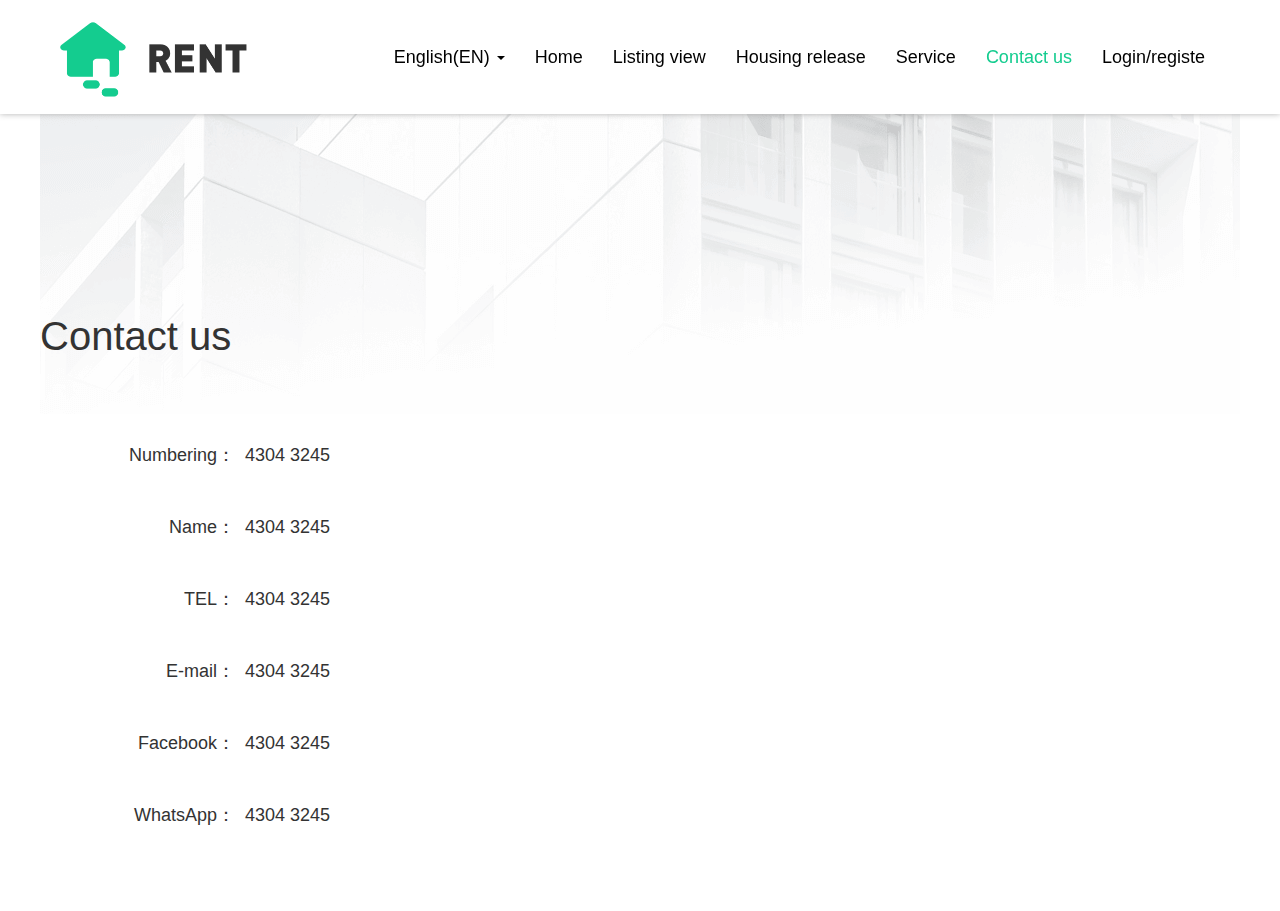
==== contactus.html @ c06f96b4 "add" ====
<!DOCTYPE html>
<html>
<head>
    <meta charset="utf-8">
    <meta http-equiv="X-UA-Compatible" content="IE=edge">
    <meta name="viewport" content="width=device-width, initial-scale=1">
    <link rel="stylesheet" href="js/layui/css/layui.css" >
    <link rel="stylesheet" href="css/swiper.min.css" >
    <link rel="stylesheet" href="css/common.css">
</head>
<body>
<div id="header" class="df ai-c just-c-bet shadow">
    <img src="img/common/head.png" class="icon" alt="">
    <ul class="nav-pills df ai-c fs_18">
        <li role="presentation" class="dropdown">
            <a href="javascript:;" class="dropdown-toggle">
                <span>English(EN)</span>
                <span class="caret"></span>
            </a>
            <ul class="change-lang dropdown-menu">
                <li><a class="item" data-id="en" href="javascript:;">English(EN)</a></li>
                <li><a class="item" data-id="cn" href="javascript:;">简体中文(CN)</a></li>
            </ul>
        </li>
        <li role="presentation"><a href="index.html">Home</a></li>
        <li role="presentation"><a href="list.html">Listing view</a></li>
        <li role="presentation"><a href="formpage.html">Housing release</a></li>
        <li role="presentation"><a href="service.html">Service</a></li>
        <li class="active" role="presentation"><a href="contactus.html">Contact us</a></li>
        <li role="presentation" class="showlogin"><a class="menu-login" href="javascript:;">Login/registe</a></li>
        <li role="presentation" class="userinfo"><a href="javascript:;"></a></li>
    </ul>
</div>
<div class="main">
    <div class="cont top-img-cont c_33">
        <img src="./img/common/top-bg.png" class="bg-img" alt="" />
        <div class="fs_40">Contact us</div>
        <div class="mt_60">
            <table class="contactus-table fs_18 c_33">
                <tr><td class="txt_r">Numbering：</td><td>4304 3245</td></tr>
                <tr><td class="txt_r">Name：</td><td>4304 3245</td></tr>
                <tr><td class="txt_r">TEL：</td><td>4304 3245</td></tr>
                <tr><td class="txt_r">E-mail：</td><td>4304 3245</td></tr>
                <tr><td class="txt_r">Facebook：</td><td>4304 3245</td></tr>
                <tr><td class="txt_r">WhatsApp：</td><td>4304 3245</td></tr>
            </table>
        </div>
    </div>
</div>

<script src="js/jquery.min.js"></script>
<script src="js/layui/layui.all.js"></script>
<script src="js/main.js"></script>
</body>
</html>
---- js/layui/css/layui.css ----
/** layui-v2.5.6 MIT License By https://www.layui.com */
 .layui-inline,img{display:inline-block;vertical-align:middle}h1,h2,h3,h4,h5,h6{font-weight:400}.layui-edge,.layui-header,.layui-inline,.layui-main{position:relative}.layui-body,.layui-edge,.layui-elip{overflow:hidden}.layui-btn,.layui-edge,.layui-inline,img{vertical-align:middle}.layui-btn,.layui-disabled,.layui-icon,.layui-unselect{-moz-user-select:none;-webkit-user-select:none;-ms-user-select:none}.layui-elip,.layui-form-checkbox span,.layui-form-pane .layui-form-label{text-overflow:ellipsis;white-space:nowrap}.layui-breadcrumb,.layui-tree-btnGroup{visibility:hidden}blockquote,body,button,dd,div,dl,dt,form,h1,h2,h3,h4,h5,h6,input,li,ol,p,pre,td,textarea,th,ul{margin:0;padding:0;-webkit-tap-highlight-color:rgba(0,0,0,0)}a:active,a:hover{outline:0}img{border:none}li{list-style:none}table{border-collapse:collapse;border-spacing:0}h4,h5,h6{font-size:100%}button,input,optgroup,option,select,textarea{font-family:inherit;font-size:inherit;font-style:inherit;font-weight:inherit;outline:0}pre{white-space:pre-wrap;white-space:-moz-pre-wrap;white-space:-pre-wrap;white-space:-o-pre-wrap;word-wrap:break-word}body{line-height:24px;font:14px Helvetica Neue,Helvetica,PingFang SC,Tahoma,Arial,sans-serif}hr{height:1px;margin:10px 0;border:0;clear:both}a{color:#333;text-decoration:none}a:hover{color:#777}a cite{font-style:normal;*cursor:pointer}.layui-border-box,.layui-border-box *{box-sizing:border-box}.layui-box,.layui-box *{box-sizing:content-box}.layui-clear{clear:both;*zoom:1}.layui-clear:after{content:'\20';clear:both;*zoom:1;display:block;height:0}.layui-inline{*display:inline;*zoom:1}.layui-edge{display:inline-block;width:0;height:0;border-width:6px;border-style:dashed;border-color:transparent}.layui-edge-top{top:-4px;border-bottom-color:#999;border-bottom-style:solid}.layui-edge-right{border-left-color:#999;border-left-style:solid}.layui-edge-bottom{top:2px;border-top-color:#999;border-top-style:solid}.layui-edge-left{border-right-color:#999;border-right-style:solid}.layui-disabled,.layui-disabled:hover{color:#d2d2d2!important;cursor:not-allowed!important}.layui-circle{border-radius:100%}.layui-show{display:block!important}.layui-hide{display:none!important}@font-face{font-family:layui-icon;src:url(../font/iconfont.eot?v=256);src:url(../font/iconfont.eot?v=256#iefix) format('embedded-opentype'),url(../font/iconfont.woff2?v=256) format('woff2'),url(../font/iconfont.woff?v=256) format('woff'),url(../font/iconfont.ttf?v=256) format('truetype'),url(../font/iconfont.svg?v=256#layui-icon) format('svg')}.layui-icon{font-family:layui-icon!important;font-size:16px;font-style:normal;-webkit-font-smoothing:antialiased;-moz-osx-font-smoothing:grayscale}.layui-icon-reply-fill:before{content:"\e611"}.layui-icon-set-fill:before{content:"\e614"}.layui-icon-menu-fill:before{content:"\e60f"}.layui-icon-search:before{content:"\e615"}.layui-icon-share:before{content:"\e641"}.layui-icon-set-sm:before{content:"\e620"}.layui-icon-engine:before{content:"\e628"}.layui-icon-close:before{content:"\1006"}.layui-icon-close-fill:before{content:"\1007"}.layui-icon-chart-screen:before{content:"\e629"}.layui-icon-star:before{content:"\e600"}.layui-icon-circle-dot:before{content:"\e617"}.layui-icon-chat:before{content:"\e606"}.layui-icon-release:before{content:"\e609"}.layui-icon-list:before{content:"\e60a"}.layui-icon-chart:before{content:"\e62c"}.layui-icon-ok-circle:before{content:"\1005"}.layui-icon-layim-theme:before{content:"\e61b"}.layui-icon-table:before{content:"\e62d"}.layui-icon-right:before{content:"\e602"}.layui-icon-left:before{content:"\e603"}.layui-icon-cart-simple:before{content:"\e698"}.layui-icon-face-cry:before{content:"\e69c"}.layui-icon-face-smile:before{content:"\e6af"}.layui-icon-survey:before{content:"\e6b2"}.layui-icon-tree:before{content:"\e62e"}.layui-icon-ie:before{content:"\e7bb"}.layui-icon-upload-circle:before{content:"\e62f"}.layui-icon-add-circle:before{content:"\e61f"}.layui-icon-download-circle:before{content:"\e601"}.layui-icon-templeate-1:before{content:"\e630"}.layui-icon-util:before{content:"\e631"}.layui-icon-face-surprised:before{content:"\e664"}.layui-icon-edit:before{content:"\e642"}.layui-icon-speaker:before{content:"\e645"}.layui-icon-down:before{content:"\e61a"}.layui-icon-file:before{content:"\e621"}.layui-icon-layouts:before{content:"\e632"}.layui-icon-rate-half:before{content:"\e6c9"}.layui-icon-add-circle-fine:before{content:"\e608"}.layui-icon-prev-circle:before{content:"\e633"}.layui-icon-read:before{content:"\e705"}.layui-icon-404:before{content:"\e61c"}.layui-icon-carousel:before{content:"\e634"}.layui-icon-help:before{content:"\e607"}.layui-icon-code-circle:before{content:"\e635"}.layui-icon-windows:before{content:"\e67f"}.layui-icon-water:before{content:"\e636"}.layui-icon-username:before{content:"\e66f"}.layui-icon-find-fill:before{content:"\e670"}.layui-icon-about:before{content:"\e60b"}.layui-icon-location:before{content:"\e715"}.layui-icon-up:before{content:"\e619"}.layui-icon-pause:before{content:"\e651"}.layui-icon-date:before{content:"\e637"}.layui-icon-layim-uploadfile:before{content:"\e61d"}.layui-icon-delete:before{content:"\e640"}.layui-icon-play:before{content:"\e652"}.layui-icon-top:before{content:"\e604"}.layui-icon-firefox:before{content:"\e686"}.layui-icon-friends:before{content:"\e612"}.layui-icon-refresh-3:before{content:"\e9aa"}.layui-icon-ok:before{content:"\e605"}.layui-icon-layer:before{content:"\e638"}.layui-icon-face-smile-fine:before{content:"\e60c"}.layui-icon-dollar:before{content:"\e659"}.layui-icon-group:before{content:"\e613"}.layui-icon-layim-download:before{content:"\e61e"}.layui-icon-picture-fine:before{content:"\e60d"}.layui-icon-link:before{content:"\e64c"}.layui-icon-diamond:before{content:"\e735"}.layui-icon-log:before{content:"\e60e"}.layui-icon-key:before{content:"\e683"}.layui-icon-rate-solid:before{content:"\e67a"}.layui-icon-fonts-del:before{content:"\e64f"}.layui-icon-unlink:before{content:"\e64d"}.layui-icon-fonts-clear:before{content:"\e639"}.layui-icon-triangle-r:before{content:"\e623"}.layui-icon-circle:before{content:"\e63f"}.layui-icon-radio:before{content:"\e643"}.layui-icon-align-center:before{content:"\e647"}.layui-icon-align-right:before{content:"\e648"}.layui-icon-align-left:before{content:"\e649"}.layui-icon-loading-1:before{content:"\e63e"}.layui-icon-return:before{content:"\e65c"}.layui-icon-fonts-strong:before{content:"\e62b"}.layui-icon-upload:before{content:"\e67c"}.layui-icon-dialogue:before{content:"\e63a"}.layui-icon-video:before{content:"\e6ed"}.layui-icon-headset:before{content:"\e6fc"}.layui-icon-cellphone-fine:before{content:"\e63b"}.layui-icon-add-1:before{content:"\e654"}.layui-icon-face-smile-b:before{content:"\e650"}.layui-icon-fonts-html:before{content:"\e64b"}.layui-icon-screen-full:before{content:"\e622"}.layui-icon-form:before{content:"\e63c"}.layui-icon-cart:before{content:"\e657"}.layui-icon-camera-fill:before{content:"\e65d"}.layui-icon-tabs:before{content:"\e62a"}.layui-icon-heart-fill:before{content:"\e68f"}.layui-icon-fonts-code:before{content:"\e64e"}.layui-icon-ios:before{content:"\e680"}.layui-icon-at:before{content:"\e687"}.layui-icon-fire:before{content:"\e756"}.layui-icon-set:before{content:"\e716"}.layui-icon-fonts-u:before{content:"\e646"}.layui-icon-triangle-d:before{content:"\e625"}.layui-icon-tips:before{content:"\e702"}.layui-icon-picture:before{content:"\e64a"}.layui-icon-more-vertical:before{content:"\e671"}.layui-icon-bluetooth:before{content:"\e689"}.layui-icon-flag:before{content:"\e66c"}.layui-icon-loading:before{content:"\e63d"}.layui-icon-fonts-i:before{content:"\e644"}.layui-icon-refresh-1:before{content:"\e666"}.layui-icon-rmb:before{content:"\e65e"}.layui-icon-addition:before{content:"\e624"}.layui-icon-home:before{content:"\e68e"}.layui-icon-time:before{content:"\e68d"}.layui-icon-user:before{content:"\e770"}.layui-icon-notice:before{content:"\e667"}.layui-icon-chrome:before{content:"\e68a"}.layui-icon-edge:before{content:"\e68b"}.layui-icon-login-weibo:before{content:"\e675"}.layui-icon-voice:before{content:"\e688"}.layui-icon-upload-drag:before{content:"\e681"}.layui-icon-login-qq:before{content:"\e676"}.layui-icon-snowflake:before{content:"\e6b1"}.layui-icon-heart:before{content:"\e68c"}.layui-icon-logout:before{content:"\e682"}.layui-icon-file-b:before{content:"\e655"}.layui-icon-template:before{content:"\e663"}.layui-icon-transfer:before{content:"\e691"}.layui-icon-auz:before{content:"\e672"}.layui-icon-console:before{content:"\e665"}.layui-icon-app:before{content:"\e653"}.layui-icon-prev:before{content:"\e65a"}.layui-icon-website:before{content:"\e7ae"}.layui-icon-next:before{content:"\e65b"}.layui-icon-component:before{content:"\e857"}.layui-icon-android:before{content:"\e684"}.layui-icon-more:before{content:"\e65f"}.layui-icon-login-wechat:before{content:"\e677"}.layui-icon-shrink-right:before{content:"\e668"}.layui-icon-spread-left:before{content:"\e66b"}.layui-icon-camera:before{content:"\e660"}.layui-icon-note:before{content:"\e66e"}.layui-icon-refresh:before{content:"\e669"}.layui-icon-female:before{content:"\e661"}.layui-icon-male:before{content:"\e662"}.layui-icon-screen-restore:before{content:"\e758"}.layui-icon-password:before{content:"\e673"}.layui-icon-senior:before{content:"\e674"}.layui-icon-theme:before{content:"\e66a"}.layui-icon-tread:before{content:"\e6c5"}.layui-icon-praise:before{content:"\e6c6"}.layui-icon-star-fill:before{content:"\e658"}.layui-icon-rate:before{content:"\e67b"}.layui-icon-template-1:before{content:"\e656"}.layui-icon-vercode:before{content:"\e679"}.layui-icon-service:before{content:"\e626"}.layui-icon-cellphone:before{content:"\e678"}.layui-icon-print:before{content:"\e66d"}.layui-icon-cols:before{content:"\e610"}.layui-icon-wifi:before{content:"\e7e0"}.layui-icon-export:before{content:"\e67d"}.layui-icon-rss:before{content:"\e808"}.layui-icon-slider:before{content:"\e714"}.layui-icon-email:before{content:"\e618"}.layui-icon-subtraction:before{content:"\e67e"}.layui-icon-mike:before{content:"\e6dc"}.layui-icon-light:before{content:"\e748"}.layui-icon-gift:before{content:"\e627"}.layui-icon-mute:before{content:"\e685"}.layui-icon-reduce-circle:before{content:"\e616"}.layui-icon-music:before{content:"\e690"}.layui-main{width:1140px;margin:0 auto}.layui-header{z-index:1000;height:60px}.layui-header a:hover{transition:all .5s;-webkit-transition:all .5s}.layui-side{position:fixed;left:0;top:0;bottom:0;z-index:999;width:200px;overflow-x:hidden}.layui-side-scroll{position:relative;width:220px;height:100%;overflow-x:hidden}.layui-body{position:absolute;left:200px;right:0;top:0;bottom:0;z-index:998;width:auto;overflow-y:auto;box-sizing:border-box}.layui-layout-body{overflow:hidden}.layui-layout-admin .layui-header{background-color:#23262E}.layui-layout-admin .layui-side{top:60px;width:200px;overflow-x:hidden}.layui-layout-admin .layui-body{position:fixed;top:60px;bottom:44px}.layui-layout-admin .layui-main{width:auto;margin:0 15px}.layui-layout-admin .layui-footer{position:fixed;left:200px;right:0;bottom:0;height:44px;line-height:44px;padding:0 15px;background-color:#eee}.layui-layout-admin .layui-logo{position:absolute;left:0;top:0;width:200px;height:100%;line-height:60px;text-align:center;color:#009688;font-size:16px}.layui-layout-admin .layui-header .layui-nav{background:0 0}.layui-layout-left{position:absolute!important;left:200px;top:0}.layui-layout-right{position:absolute!important;right:0;top:0}.layui-container{position:relative;margin:0 auto;padding:0 15px;box-sizing:border-box}.layui-fluid{position:relative;margin:0 auto;padding:0 15px}.layui-row:after,.layui-row:before{content:'';display:block;clear:both}.layui-col-lg1,.layui-col-lg10,.layui-col-lg11,.layui-col-lg12,.layui-col-lg2,.layui-col-lg3,.layui-col-lg4,.layui-col-lg5,.layui-col-lg6,.layui-col-lg7,.layui-col-lg8,.layui-col-lg9,.layui-col-md1,.layui-col-md10,.layui-col-md11,.layui-col-md12,.layui-col-md2,.layui-col-md3,.layui-col-md4,.layui-col-md5,.layui-col-md6,.layui-col-md7,.layui-col-md8,.layui-col-md9,.layui-col-sm1,.layui-col-sm10,.layui-col-sm11,.layui-col-sm12,.layui-col-sm2,.layui-col-sm3,.layui-col-sm4,.layui-col-sm5,.layui-col-sm6,.layui-col-sm7,.layui-col-sm8,.layui-col-sm9,.layui-col-xs1,.layui-col-xs10,.layui-col-xs11,.layui-col-xs12,.layui-col-xs2,.layui-col-xs3,.layui-col-xs4,.layui-col-xs5,.layui-col-xs6,.layui-col-xs7,.layui-col-xs8,.layui-col-xs9{position:relative;display:block;box-sizing:border-box}.layui-col-xs1,.layui-col-xs10,.layui-col-xs11,.layui-col-xs12,.layui-col-xs2,.layui-col-xs3,.layui-col-xs4,.layui-col-xs5,.layui-col-xs6,.layui-col-xs7,.layui-col-xs8,.layui-col-xs9{float:left}.layui-col-xs1{width:8.33333333%}.layui-col-xs2{width:16.66666667%}.layui-col-xs3{width:25%}.layui-col-xs4{width:33.33333333%}.layui-col-xs5{width:41.66666667%}.layui-col-xs6{width:50%}.layui-col-xs7{width:58.33333333%}.layui-col-xs8{width:66.66666667%}.layui-col-xs9{width:75%}.layui-col-xs10{width:83.33333333%}.layui-col-xs11{width:91.66666667%}.layui-col-xs12{width:100%}.layui-col-xs-offset1{margin-left:8.33333333%}.layui-col-xs-offset2{margin-left:16.66666667%}.layui-col-xs-offset3{margin-left:25%}.layui-col-xs-offset4{margin-left:33.33333333%}.layui-col-xs-offset5{margin-left:41.66666667%}.layui-col-xs-offset6{margin-left:50%}.layui-col-xs-offset7{margin-left:58.33333333%}.layui-col-xs-offset8{margin-left:66.66666667%}.layui-col-xs-offset9{margin-left:75%}.layui-col-xs-offset10{margin-left:83.33333333%}.layui-col-xs-offset11{margin-left:91.66666667%}.layui-col-xs-offset12{margin-left:100%}@media screen and (max-width:768px){.layui-hide-xs{display:none!important}.layui-show-xs-block{display:block!important}.layui-show-xs-inline{display:inline!important}.layui-show-xs-inline-block{display:inline-block!important}}@media screen and (min-width:768px){.layui-container{width:750px}.layui-hide-sm{display:none!important}.layui-show-sm-block{display:block!important}.layui-show-sm-inline{display:inline!important}.layui-show-sm-inline-block{display:inline-block!important}.layui-col-sm1,.layui-col-sm10,.layui-col-sm11,.layui-col-sm12,.layui-col-sm2,.layui-col-sm3,.layui-col-sm4,.layui-col-sm5,.layui-col-sm6,.layui-col-sm7,.layui-col-sm8,.layui-col-sm9{float:left}.layui-col-sm1{width:8.33333333%}.layui-col-sm2{width:16.66666667%}.layui-col-sm3{width:25%}.layui-col-sm4{width:33.33333333%}.layui-col-sm5{width:41.66666667%}.layui-col-sm6{width:50%}.layui-col-sm7{width:58.33333333%}.layui-col-sm8{width:66.66666667%}.layui-col-sm9{width:75%}.layui-col-sm10{width:83.33333333%}.layui-col-sm11{width:91.66666667%}.layui-col-sm12{width:100%}.layui-col-sm-offset1{margin-left:8.33333333%}.layui-col-sm-offset2{margin-left:16.66666667%}.layui-col-sm-offset3{margin-left:25%}.layui-col-sm-offset4{margin-left:33.33333333%}.layui-col-sm-offset5{margin-left:41.66666667%}.layui-col-sm-offset6{margin-left:50%}.layui-col-sm-offset7{margin-left:58.33333333%}.layui-col-sm-offset8{margin-left:66.66666667%}.layui-col-sm-offset9{margin-left:75%}.layui-col-sm-offset10{margin-left:83.33333333%}.layui-col-sm-offset11{margin-left:91.66666667%}.layui-col-sm-offset12{margin-left:100%}}@media screen and (min-width:992px){.layui-container{width:970px}.layui-hide-md{display:none!important}.layui-show-md-block{display:block!important}.layui-show-md-inline{display:inline!important}.layui-show-md-inline-block{display:inline-block!important}.layui-col-md1,.layui-col-md10,.layui-col-md11,.layui-col-md12,.layui-col-md2,.layui-col-md3,.layui-col-md4,.layui-col-md5,.layui-col-md6,.layui-col-md7,.layui-col-md8,.layui-col-md9{float:left}.layui-col-md1{width:8.33333333%}.layui-col-md2{width:16.66666667%}.layui-col-md3{width:25%}.layui-col-md4{width:33.33333333%}.layui-col-md5{width:41.66666667%}.layui-col-md6{width:50%}.layui-col-md7{width:58.33333333%}.layui-col-md8{width:66.66666667%}.layui-col-md9{width:75%}.layui-col-md10{width:83.33333333%}.layui-col-md11{width:91.66666667%}.layui-col-md12{width:100%}.layui-col-md-offset1{margin-left:8.33333333%}.layui-col-md-offset2{margin-left:16.66666667%}.layui-col-md-offset3{margin-left:25%}.layui-col-md-offset4{margin-left:33.33333333%}.layui-col-md-offset5{margin-left:41.66666667%}.layui-col-md-offset6{margin-left:50%}.layui-col-md-offset7{margin-left:58.33333333%}.layui-col-md-offset8{margin-left:66.66666667%}.layui-col-md-offset9{margin-left:75%}.layui-col-md-offset10{margin-left:83.33333333%}.layui-col-md-offset11{margin-left:91.66666667%}.layui-col-md-offset12{margin-left:100%}}@media screen and (min-width:1200px){.layui-container{width:1170px}.layui-hide-lg{display:none!important}.layui-show-lg-block{display:block!important}.layui-show-lg-inline{display:inline!important}.layui-show-lg-inline-block{display:inline-block!important}.layui-col-lg1,.layui-col-lg10,.layui-col-lg11,.layui-col-lg12,.layui-col-lg2,.layui-col-lg3,.layui-col-lg4,.layui-col-lg5,.layui-col-lg6,.layui-col-lg7,.layui-col-lg8,.layui-col-lg9{float:left}.layui-col-lg1{width:8.33333333%}.layui-col-lg2{width:16.66666667%}.layui-col-lg3{width:25%}.layui-col-lg4{width:33.33333333%}.layui-col-lg5{width:41.66666667%}.layui-col-lg6{width:50%}.layui-col-lg7{width:58.33333333%}.layui-col-lg8{width:66.66666667%}.layui-col-lg9{width:75%}.layui-col-lg10{width:83.33333333%}.layui-col-lg11{width:91.66666667%}.layui-col-lg12{width:100%}.layui-col-lg-offset1{margin-left:8.33333333%}.layui-col-lg-offset2{margin-left:16.66666667%}.layui-col-lg-offset3{margin-left:25%}.layui-col-lg-offset4{margin-left:33.33333333%}.layui-col-lg-offset5{margin-left:41.66666667%}.layui-col-lg-offset6{margin-left:50%}.layui-col-lg-offset7{margin-left:58.33333333%}.layui-col-lg-offset8{margin-left:66.66666667%}.layui-col-lg-offset9{margin-left:75%}.layui-col-lg-offset10{margin-left:83.33333333%}.layui-col-lg-offset11{margin-left:91.66666667%}.layui-col-lg-offset12{margin-left:100%}}.layui-col-space1{margin:-.5px}.layui-col-space1>*{padding:.5px}.layui-col-space2{margin:-1px}.layui-col-space2>*{padding:1px}.layui-col-space4{margin:-2px}.layui-col-space4>*{padding:2px}.layui-col-space5{margin:-2.5px}.layui-col-space5>*{padding:2.5px}.layui-col-space6{margin:-3px}.layui-col-space6>*{padding:3px}.layui-col-space8{margin:-4px}.layui-col-space8>*{padding:4px}.layui-col-space10{margin:-5px}.layui-col-space10>*{padding:5px}.layui-col-space12{margin:-6px}.layui-col-space12>*{padding:6px}.layui-col-space14{margin:-7px}.layui-col-space14>*{padding:7px}.layui-col-space15{margin:-7.5px}.layui-col-space15>*{padding:7.5px}.layui-col-space16{margin:-8px}.layui-col-space16>*{padding:8px}.layui-col-space18{margin:-9px}.layui-col-space18>*{padding:9px}.layui-col-space20{margin:-10px}.layui-col-space20>*{padding:10px}.layui-col-space22{margin:-11px}.layui-col-space22>*{padding:11px}.layui-col-space24{margin:-12px}.layui-col-space24>*{padding:12px}.layui-col-space25{margin:-12.5px}.layui-col-space25>*{padding:12.5px}.layui-col-space26{margin:-13px}.layui-col-space26>*{padding:13px}.layui-col-space28{margin:-14px}.layui-col-space28>*{padding:14px}.layui-col-space30{margin:-15px}.layui-col-space30>*{padding:15px}.layui-btn,.layui-input,.layui-select,.layui-textarea,.layui-upload-button{outline:0;-webkit-appearance:none;transition:all .3s;-webkit-transition:all .3s;box-sizing:border-box}.layui-elem-quote{margin-bottom:10px;padding:15px;line-height:22px;border-left:5px solid #009688;border-radius:0 2px 2px 0;background-color:#f2f2f2}.layui-quote-nm{border-style:solid;border-width:1px 1px 1px 5px;background:0 0}.layui-elem-field{margin-bottom:10px;padding:0;border-width:1px;border-style:solid}.layui-elem-field legend{margin-left:20px;padding:0 10px;font-size:20px;font-weight:300}.layui-field-title{margin:10px 0 20px;border-width:1px 0 0}.layui-field-box{padding:10px 15px}.layui-field-title .layui-field-box{padding:10px 0}.layui-progress{position:relative;height:6px;border-radius:20px;background-color:#e2e2e2}.layui-progress-bar{position:absolute;left:0;top:0;width:0;max-width:100%;height:6px;border-radius:20px;text-align:right;background-color:#5FB878;transition:all .3s;-webkit-transition:all .3s}.layui-progress-big,.layui-progress-big .layui-progress-bar{height:18px;line-height:18px}.layui-progress-text{position:relative;top:-20px;line-height:18px;font-size:12px;color:#666}.layui-progress-big .layui-progress-text{position:static;padding:0 10px;color:#fff}.layui-collapse{border-width:1px;border-style:solid;border-radius:2px}.layui-colla-content,.layui-colla-item{border-top-width:1px;border-top-style:solid}.layui-colla-item:first-child{border-top:none}.layui-colla-title{position:relative;height:42px;line-height:42px;padding:0 15px 0 35px;color:#333;background-color:#f2f2f2;cursor:pointer;font-size:14px;overflow:hidden}.layui-colla-content{display:none;padding:10px 15px;line-height:22px;color:#666}.layui-colla-icon{position:absolute;left:15px;top:0;font-size:14px}.layui-card{margin-bottom:15px;border-radius:2px;background-color:#fff;box-shadow:0 1px 2px 0 rgba(0,0,0,.05)}.layui-card:last-child{margin-bottom:0}.layui-card-header{position:relative;height:42px;line-height:42px;padding:0 15px;border-bottom:1px solid #f6f6f6;color:#333;border-radius:2px 2px 0 0;font-size:14px}.layui-bg-black,.layui-bg-blue,.layui-bg-cyan,.layui-bg-green,.layui-bg-orange,.layui-bg-red{color:#fff!important}.layui-card-body{position:relative;padding:10px 15px;line-height:24px}.layui-card-body[pad15]{padding:15px}.layui-card-body[pad20]{padding:20px}.layui-card-body .layui-table{margin:5px 0}.layui-card .layui-tab{margin:0}.layui-panel-window{position:relative;padding:15px;border-radius:0;border-top:5px solid #E6E6E6;background-color:#fff}.layui-auxiliar-moving{position:fixed;left:0;right:0;top:0;bottom:0;width:100%;height:100%;background:0 0;z-index:9999999999}.layui-form-label,.layui-form-mid,.layui-form-select,.layui-input-block,.layui-input-inline,.layui-textarea{position:relative}.layui-bg-red{background-color:#FF5722!important}.layui-bg-orange{background-color:#FFB800!important}.layui-bg-green{background-color:#009688!important}.layui-bg-cyan{background-color:#2F4056!important}.layui-bg-blue{background-color:#1E9FFF!important}.layui-bg-black{background-color:#393D49!important}.layui-bg-gray{background-color:#eee!important;color:#666!important}.layui-badge-rim,.layui-colla-content,.layui-colla-item,.layui-collapse,.layui-elem-field,.layui-form-pane .layui-form-item[pane],.layui-form-pane .layui-form-label,.layui-input,.layui-layedit,.layui-layedit-tool,.layui-quote-nm,.layui-select,.layui-tab-bar,.layui-tab-card,.layui-tab-title,.layui-tab-title .layui-this:after,.layui-textarea{border-color:#e6e6e6}.layui-timeline-item:before,hr{background-color:#e6e6e6}.layui-text{line-height:22px;font-size:14px;color:#666}.layui-text h1,.layui-text h2,.layui-text h3{font-weight:500;color:#333}.layui-text h1{font-size:30px}.layui-text h2{font-size:24px}.layui-text h3{font-size:18px}.layui-text a:not(.layui-btn){color:#01AAED}.layui-text a:not(.layui-btn):hover{text-decoration:underline}.layui-text ul{padding:5px 0 5px 15px}.layui-text ul li{margin-top:5px;list-style-type:disc}.layui-text em,.layui-word-aux{color:#999!important;padding:0 5px!important}.layui-btn{display:inline-block;height:38px;line-height:38px;padding:0 18px;background-color:#009688;color:#fff;white-space:nowrap;text-align:center;font-size:14px;border:none;border-radius:2px;cursor:pointer}.layui-btn:hover{opacity:.8;filter:alpha(opacity=80);color:#fff}.layui-btn:active{opacity:1;filter:alpha(opacity=100)}.layui-btn+.layui-btn{margin-left:10px}.layui-btn-container{font-size:0}.layui-btn-container .layui-btn{margin-right:10px;margin-bottom:10px}.layui-btn-container .layui-btn+.layui-btn{margin-left:0}.layui-table .layui-btn-container .layui-btn{margin-bottom:9px}.layui-btn-radius{border-radius:100px}.layui-btn .layui-icon{margin-right:3px;font-size:18px;vertical-align:bottom;vertical-align:middle\9}.layui-btn-primary{border:1px solid #C9C9C9;background-color:#fff;color:#555}.layui-btn-primary:hover{border-color:#009688;color:#333}.layui-btn-normal{background-color:#1E9FFF}.layui-btn-warm{background-color:#FFB800}.layui-btn-danger{background-color:#FF5722}.layui-btn-checked{background-color:#5FB878}.layui-btn-disabled,.layui-btn-disabled:active,.layui-btn-disabled:hover{border:1px solid #e6e6e6;background-color:#FBFBFB;color:#C9C9C9;cursor:not-allowed;opacity:1}.layui-btn-lg{height:44px;line-height:44px;padding:0 25px;font-size:16px}.layui-btn-sm{height:30px;line-height:30px;padding:0 10px;font-size:12px}.layui-btn-sm i{font-size:16px!important}.layui-btn-xs{height:22px;line-height:22px;padding:0 5px;font-size:12px}.layui-btn-xs i{font-size:14px!important}.layui-btn-group{display:inline-block;vertical-align:middle;font-size:0}.layui-btn-group .layui-btn{margin-left:0!important;margin-right:0!important;border-left:1px solid rgba(255,255,255,.5);border-radius:0}.layui-btn-group .layui-btn-primary{border-left:none}.layui-btn-group .layui-btn-primary:hover{border-color:#C9C9C9;color:#009688}.layui-btn-group .layui-btn:first-child{border-left:none;border-radius:2px 0 0 2px}.layui-btn-group .layui-btn-primary:first-child{border-left:1px solid #c9c9c9}.layui-btn-group .layui-btn:last-child{border-radius:0 2px 2px 0}.layui-btn-group .layui-btn+.layui-btn{margin-left:0}.layui-btn-group+.layui-btn-group{margin-left:10px}.layui-btn-fluid{width:100%}.layui-input,.layui-select,.layui-textarea{height:38px;line-height:1.3;line-height:38px\9;border-width:1px;border-style:solid;background-color:#fff;border-radius:2px}.layui-input::-webkit-input-placeholder,.layui-select::-webkit-input-placeholder,.layui-textarea::-webkit-input-placeholder{line-height:1.3}.layui-input,.layui-textarea{display:block;width:100%;padding-left:10px}.layui-input:hover,.layui-textarea:hover{border-color:#D2D2D2!important}.layui-input:focus,.layui-textarea:focus{border-color:#C9C9C9!important}.layui-textarea{min-height:100px;height:auto;line-height:20px;padding:6px 10px;resize:vertical}.layui-select{padding:0 10px}.layui-form input[type=checkbox],.layui-form input[type=radio],.layui-form select{display:none}.layui-form [lay-ignore]{display:initial}.layui-form-item{margin-bottom:15px;clear:both;*zoom:1}.layui-form-item:after{content:'\20';clear:both;*zoom:1;display:block;height:0}.layui-form-label{float:left;display:block;padding:9px 15px;width:80px;font-weight:400;line-height:20px;text-align:right}.layui-form-label-col{display:block;float:none;padding:9px 0;line-height:20px;text-align:left}.layui-form-item .layui-inline{margin-bottom:5px;margin-right:10px}.layui-input-block{margin-left:110px;min-height:36px}.layui-input-inline{display:inline-block;vertical-align:middle}.layui-form-item .layui-input-inline{float:left;width:190px;margin-right:10px}.layui-form-text .layui-input-inline{width:auto}.layui-form-mid{float:left;display:block;padding:9px 0!important;line-height:20px;margin-right:10px}.layui-form-danger+.layui-form-select .layui-input,.layui-form-danger:focus{border-color:#FF5722!important}.layui-form-select .layui-input{padding-right:30px;cursor:pointer}.layui-form-select .layui-edge{position:absolute;right:10px;top:50%;margin-top:-3px;cursor:pointer;border-width:6px;border-top-color:#c2c2c2;border-top-style:solid;transition:all .3s;-webkit-transition:all .3s}.layui-form-select dl{display:none;position:absolute;left:0;top:42px;padding:5px 0;z-index:899;min-width:100%;border:1px solid #d2d2d2;max-height:300px;overflow-y:auto;background-color:#fff;border-radius:2px;box-shadow:0 2px 4px rgba(0,0,0,.12);box-sizing:border-box}.layui-form-select dl dd,.layui-form-select dl dt{padding:0 10px;line-height:36px;white-space:nowrap;overflow:hidden;text-overflow:ellipsis}.layui-form-select dl dt{font-size:12px;color:#999}.layui-form-select dl dd{cursor:pointer}.layui-form-select dl dd:hover{background-color:#f2f2f2;-webkit-transition:.5s all;transition:.5s all}.layui-form-select .layui-select-group dd{padding-left:20px}.layui-form-select dl dd.layui-select-tips{padding-left:10px!important;color:#999}.layui-form-select dl dd.layui-this{background-color:#5FB878;color:#fff}.layui-form-checkbox,.layui-form-select dl dd.layui-disabled{background-color:#fff}.layui-form-selected dl{display:block}.layui-form-checkbox,.layui-form-checkbox *,.layui-form-switch{display:inline-block;vertical-align:middle}.layui-form-selected .layui-edge{margin-top:-9px;-webkit-transform:rotate(180deg);transform:rotate(180deg);margin-top:-3px\9}:root .layui-form-selected .layui-edge{margin-top:-9px\0/IE9}.layui-form-selectup dl{top:auto;bottom:42px}.layui-select-none{margin:5px 0;text-align:center;color:#999}.layui-select-disabled .layui-disabled{border-color:#eee!important}.layui-select-disabled .layui-edge{border-top-color:#d2d2d2}.layui-form-checkbox{position:relative;height:30px;line-height:30px;margin-right:10px;padding-right:30px;cursor:pointer;font-size:0;-webkit-transition:.1s linear;transition:.1s linear;box-sizing:border-box}.layui-form-checkbox span{padding:0 10px;height:100%;font-size:14px;border-radius:2px 0 0 2px;background-color:#d2d2d2;color:#fff;overflow:hidden}.layui-form-checkbox:hover span{background-color:#c2c2c2}.layui-form-checkbox i{position:absolute;right:0;top:0;width:30px;height:28px;border:1px solid #d2d2d2;border-left:none;border-radius:0 2px 2px 0;color:#fff;font-size:20px;text-align:center}.layui-form-checkbox:hover i{border-color:#c2c2c2;color:#c2c2c2}.layui-form-checked,.layui-form-checked:hover{border-color:#5FB878}.layui-form-checked span,.layui-form-checked:hover span{background-color:#5FB878}.layui-form-checked i,.layui-form-checked:hover i{color:#5FB878}.layui-form-item .layui-form-checkbox{margin-top:4px}.layui-form-checkbox[lay-skin=primary]{height:auto!important;line-height:normal!important;min-width:18px;min-height:18px;border:none!important;margin-right:0;padding-left:28px;padding-right:0;background:0 0}.layui-form-checkbox[lay-skin=primary] span{padding-left:0;padding-right:15px;line-height:18px;background:0 0;color:#666}.layui-form-checkbox[lay-skin=primary] i{right:auto;left:0;width:16px;height:16px;line-height:16px;border:1px solid #d2d2d2;font-size:12px;border-radius:2px;background-color:#fff;-webkit-transition:.1s linear;transition:.1s linear}.layui-form-checkbox[lay-skin=primary]:hover i{border-color:#5FB878;color:#fff}.layui-form-checked[lay-skin=primary] i{border-color:#5FB878!important;background-color:#5FB878;color:#fff}.layui-checkbox-disbaled[lay-skin=primary] span{background:0 0!important;color:#c2c2c2}.layui-checkbox-disbaled[lay-skin=primary]:hover i{border-color:#d2d2d2}.layui-form-item .layui-form-checkbox[lay-skin=primary]{margin-top:10px}.layui-form-switch{position:relative;height:22px;line-height:22px;min-width:35px;padding:0 5px;margin-top:8px;border:1px solid #d2d2d2;border-radius:20px;cursor:pointer;background-color:#fff;-webkit-transition:.1s linear;transition:.1s linear}.layui-form-switch i{position:absolute;left:5px;top:3px;width:16px;height:16px;border-radius:20px;background-color:#d2d2d2;-webkit-transition:.1s linear;transition:.1s linear}.layui-form-switch em{position:relative;top:0;width:25px;margin-left:21px;padding:0!important;text-align:center!important;color:#999!important;font-style:normal!important;font-size:12px}.layui-form-onswitch{border-color:#5FB878;background-color:#5FB878}.layui-checkbox-disbaled,.layui-checkbox-disbaled i{border-color:#e2e2e2!important}.layui-form-onswitch i{left:100%;margin-left:-21px;background-color:#fff}.layui-form-onswitch em{margin-left:5px;margin-right:21px;color:#fff!important}.layui-checkbox-disbaled span{background-color:#e2e2e2!important}.layui-checkbox-disbaled:hover i{color:#fff!important}[lay-radio]{display:none}.layui-form-radio,.layui-form-radio *{display:inline-block;vertical-align:middle}.layui-form-radio{line-height:28px;margin:6px 10px 0 0;padding-right:10px;cursor:pointer;font-size:0}.layui-form-radio *{font-size:14px}.layui-form-radio>i{margin-right:8px;font-size:22px;color:#c2c2c2}.layui-form-radio>i:hover,.layui-form-radioed>i{color:#5FB878}.layui-radio-disbaled>i{color:#e2e2e2!important}.layui-form-pane .layui-form-label{width:110px;padding:8px 15px;height:38px;line-height:20px;border-width:1px;border-style:solid;border-radius:2px 0 0 2px;text-align:center;background-color:#FBFBFB;overflow:hidden;box-sizing:border-box}.layui-form-pane .layui-input-inline{margin-left:-1px}.layui-form-pane .layui-input-block{margin-left:110px;left:-1px}.layui-form-pane .layui-input{border-radius:0 2px 2px 0}.layui-form-pane .layui-form-text .layui-form-label{float:none;width:100%;border-radius:2px;box-sizing:border-box;text-align:left}.layui-form-pane .layui-form-text .layui-input-inline{display:block;margin:0;top:-1px;clear:both}.layui-form-pane .layui-form-text .layui-input-block{margin:0;left:0;top:-1px}.layui-form-pane .layui-form-text .layui-textarea{min-height:100px;border-radius:0 0 2px 2px}.layui-form-pane .layui-form-checkbox{margin:4px 0 4px 10px}.layui-form-pane .layui-form-radio,.layui-form-pane .layui-form-switch{margin-top:6px;margin-left:10px}.layui-form-pane .layui-form-item[pane]{position:relative;border-width:1px;border-style:solid}.layui-form-pane .layui-form-item[pane] .layui-form-label{position:absolute;left:0;top:0;height:100%;border-width:0 1px 0 0}.layui-form-pane .layui-form-item[pane] .layui-input-inline{margin-left:110px}@media screen and (max-width:450px){.layui-form-item .layui-form-label{text-overflow:ellipsis;overflow:hidden;white-space:nowrap}.layui-form-item .layui-inline{display:block;margin-right:0;margin-bottom:20px;clear:both}.layui-form-item .layui-inline:after{content:'\20';clear:both;display:block;height:0}.layui-form-item .layui-input-inline{display:block;float:none;left:-3px;width:auto;margin:0 0 10px 112px}.layui-form-item .layui-input-inline+.layui-form-mid{margin-left:110px;top:-5px;padding:0}.layui-form-item .layui-form-checkbox{margin-right:5px;margin-bottom:5px}}.layui-layedit{border-width:1px;border-style:solid;border-radius:2px}.layui-layedit-tool{padding:3px 5px;border-bottom-width:1px;border-bottom-style:solid;font-size:0}.layedit-tool-fixed{position:fixed;top:0;border-top:1px solid #e2e2e2}.layui-layedit-tool .layedit-tool-mid,.layui-layedit-tool .layui-icon{display:inline-block;vertical-align:middle;text-align:center;font-size:14px}.layui-layedit-tool .layui-icon{position:relative;width:32px;height:30px;line-height:30px;margin:3px 5px;color:#777;cursor:pointer;border-radius:2px}.layui-layedit-tool .layui-icon:hover{color:#393D49}.layui-layedit-tool .layui-icon:active{color:#000}.layui-layedit-tool .layedit-tool-active{background-color:#e2e2e2;color:#000}.layui-layedit-tool .layui-disabled,.layui-layedit-tool .layui-disabled:hover{color:#d2d2d2;cursor:not-allowed}.layui-layedit-tool .layedit-tool-mid{width:1px;height:18px;margin:0 10px;background-color:#d2d2d2}.layedit-tool-html{width:50px!important;font-size:30px!important}.layedit-tool-b,.layedit-tool-code,.layedit-tool-help{font-size:16px!important}.layedit-tool-d,.layedit-tool-face,.layedit-tool-image,.layedit-tool-unlink{font-size:18px!important}.layedit-tool-image input{position:absolute;font-size:0;left:0;top:0;width:100%;height:100%;opacity:.01;filter:Alpha(opacity=1);cursor:pointer}.layui-layedit-iframe iframe{display:block;width:100%}#LAY_layedit_code{overflow:hidden}.layui-laypage{display:inline-block;*display:inline;*zoom:1;vertical-align:middle;margin:10px 0;font-size:0}.layui-laypage>a:first-child,.layui-laypage>a:first-child em{border-radius:2px 0 0 2px}.layui-laypage>a:last-child,.layui-laypage>a:last-child em{border-radius:0 2px 2px 0}.layui-laypage>:first-child{margin-left:0!important}.layui-laypage>:last-child{margin-right:0!important}.layui-laypage a,.layui-laypage button,.layui-laypage input,.layui-laypage select,.layui-laypage span{border:1px solid #e2e2e2}.layui-laypage a,.layui-laypage span{display:inline-block;*display:inline;*zoom:1;vertical-align:middle;padding:0 15px;height:28px;line-height:28px;margin:0 -1px 5px 0;background-color:#fff;color:#333;font-size:12px}.layui-flow-more a *,.layui-laypage input,.layui-table-view select[lay-ignore]{display:inline-block}.layui-laypage a:hover{color:#009688}.layui-laypage em{font-style:normal}.layui-laypage .layui-laypage-spr{color:#999;font-weight:700}.layui-laypage a{text-decoration:none}.layui-laypage .layui-laypage-curr{position:relative}.layui-laypage .layui-laypage-curr em{position:relative;color:#fff}.layui-laypage .layui-laypage-curr .layui-laypage-em{position:absolute;left:-1px;top:-1px;padding:1px;width:100%;height:100%;background-color:#009688}.layui-laypage-em{border-radius:2px}.layui-laypage-next em,.layui-laypage-prev em{font-family:Sim sun;font-size:16px}.layui-laypage .layui-laypage-count,.layui-laypage .layui-laypage-limits,.layui-laypage .layui-laypage-refresh,.layui-laypage .layui-laypage-skip{margin-left:10px;margin-right:10px;padding:0;border:none}.layui-laypage .layui-laypage-limits,.layui-laypage .layui-laypage-refresh{vertical-align:top}.layui-laypage .layui-laypage-refresh i{font-size:18px;cursor:pointer}.layui-laypage select{height:22px;padding:3px;border-radius:2px;cursor:pointer}.layui-laypage .layui-laypage-skip{height:30px;line-height:30px;color:#999}.layui-laypage button,.layui-laypage input{height:30px;line-height:30px;border-radius:2px;vertical-align:top;background-color:#fff;box-sizing:border-box}.layui-laypage input{width:40px;margin:0 10px;padding:0 3px;text-align:center}.layui-laypage input:focus,.layui-laypage select:focus{border-color:#009688!important}.layui-laypage button{margin-left:10px;padding:0 10px;cursor:pointer}.layui-table,.layui-table-view{margin:10px 0}.layui-flow-more{margin:10px 0;text-align:center;color:#999;font-size:14px}.layui-flow-more a{height:32px;line-height:32px}.layui-flow-more a *{vertical-align:top}.layui-flow-more a cite{padding:0 20px;border-radius:3px;background-color:#eee;color:#333;font-style:normal}.layui-flow-more a cite:hover{opacity:.8}.layui-flow-more a i{font-size:30px;color:#737383}.layui-table{width:100%;background-color:#fff;color:#666}.layui-table tr{transition:all .3s;-webkit-transition:all .3s}.layui-table th{text-align:left;font-weight:400}.layui-table tbody tr:hover,.layui-table thead tr,.layui-table-click,.layui-table-header,.layui-table-hover,.layui-table-mend,.layui-table-patch,.layui-table-tool,.layui-table-total,.layui-table-total tr,.layui-table[lay-even] tr:nth-child(even){background-color:#f2f2f2}.layui-table td,.layui-table th,.layui-table-col-set,.layui-table-fixed-r,.layui-table-grid-down,.layui-table-header,.layui-table-page,.layui-table-tips-main,.layui-table-tool,.layui-table-total,.layui-table-view,.layui-table[lay-skin=line],.layui-table[lay-skin=row]{border-width:1px;border-style:solid;border-color:#e6e6e6}.layui-table td,.layui-table th{position:relative;padding:9px 15px;min-height:20px;line-height:20px;font-size:14px}.layui-table[lay-skin=line] td,.layui-table[lay-skin=line] th{border-width:0 0 1px}.layui-table[lay-skin=row] td,.layui-table[lay-skin=row] th{border-width:0 1px 0 0}.layui-table[lay-skin=nob] td,.layui-table[lay-skin=nob] th{border:none}.layui-table img{max-width:100px}.layui-table[lay-size=lg] td,.layui-table[lay-size=lg] th{padding:15px 30px}.layui-table-view .layui-table[lay-size=lg] .layui-table-cell{height:40px;line-height:40px}.layui-table[lay-size=sm] td,.layui-table[lay-size=sm] th{font-size:12px;padding:5px 10px}.layui-table-view .layui-table[lay-size=sm] .layui-table-cell{height:20px;line-height:20px}.layui-table[lay-data]{display:none}.layui-table-box{position:relative;overflow:hidden}.layui-table-view .layui-table{position:relative;width:auto;margin:0}.layui-table-view .layui-table[lay-skin=line]{border-width:0 1px 0 0}.layui-table-view .layui-table[lay-skin=row]{border-width:0 0 1px}.layui-table-view .layui-table td,.layui-table-view .layui-table th{padding:5px 0;border-top:none;border-left:none}.layui-table-view .layui-table th.layui-unselect .layui-table-cell span{cursor:pointer}.layui-table-view .layui-table td{cursor:default}.layui-table-view .layui-table td[data-edit=text]{cursor:text}.layui-table-view .layui-form-checkbox[lay-skin=primary] i{width:18px;height:18px}.layui-table-view .layui-form-radio{line-height:0;padding:0}.layui-table-view .layui-form-radio>i{margin:0;font-size:20px}.layui-table-init{position:absolute;left:0;top:0;width:100%;height:100%;text-align:center;z-index:110}.layui-table-init .layui-icon{position:absolute;left:50%;top:50%;margin:-15px 0 0 -15px;font-size:30px;color:#c2c2c2}.layui-table-header{border-width:0 0 1px;overflow:hidden}.layui-table-header .layui-table{margin-bottom:-1px}.layui-table-tool .layui-inline[lay-event]{position:relative;width:26px;height:26px;padding:5px;line-height:16px;margin-right:10px;text-align:center;color:#333;border:1px solid #ccc;cursor:pointer;-webkit-transition:.5s all;transition:.5s all}.layui-table-tool .layui-inline[lay-event]:hover{border:1px solid #999}.layui-table-tool-temp{padding-right:120px}.layui-table-tool-self{position:absolute;right:17px;top:10px}.layui-table-tool .layui-table-tool-self .layui-inline[lay-event]{margin:0 0 0 10px}.layui-table-tool-panel{position:absolute;top:29px;left:-1px;padding:5px 0;min-width:150px;min-height:40px;border:1px solid #d2d2d2;text-align:left;overflow-y:auto;background-color:#fff;box-shadow:0 2px 4px rgba(0,0,0,.12)}.layui-table-cell,.layui-table-tool-panel li{overflow:hidden;text-overflow:ellipsis;white-space:nowrap}.layui-table-tool-panel li{padding:0 10px;line-height:30px;-webkit-transition:.5s all;transition:.5s all}.layui-table-tool-panel li .layui-form-checkbox[lay-skin=primary]{width:100%;padding-left:28px}.layui-table-tool-panel li:hover{background-color:#f2f2f2}.layui-table-tool-panel li .layui-form-checkbox[lay-skin=primary] i{position:absolute;left:0;top:0}.layui-table-tool-panel li .layui-form-checkbox[lay-skin=primary] span{padding:0}.layui-table-tool .layui-table-tool-self .layui-table-tool-panel{left:auto;right:-1px}.layui-table-col-set{position:absolute;right:0;top:0;width:20px;height:100%;border-width:0 0 0 1px;background-color:#fff}.layui-table-sort{width:10px;height:20px;margin-left:5px;cursor:pointer!important}.layui-table-sort .layui-edge{position:absolute;left:5px;border-width:5px}.layui-table-sort .layui-table-sort-asc{top:3px;border-top:none;border-bottom-style:solid;border-bottom-color:#b2b2b2}.layui-table-sort .layui-table-sort-asc:hover{border-bottom-color:#666}.layui-table-sort .layui-table-sort-desc{bottom:5px;border-bottom:none;border-top-style:solid;border-top-color:#b2b2b2}.layui-table-sort .layui-table-sort-desc:hover{border-top-color:#666}.layui-table-sort[lay-sort=asc] .layui-table-sort-asc{border-bottom-color:#000}.layui-table-sort[lay-sort=desc] .layui-table-sort-desc{border-top-color:#000}.layui-table-cell{height:28px;line-height:28px;padding:0 15px;position:relative;box-sizing:border-box}.layui-table-cell .layui-form-checkbox[lay-skin=primary]{top:-1px;padding:0}.layui-table-cell .layui-table-link{color:#01AAED}.laytable-cell-checkbox,.laytable-cell-numbers,.laytable-cell-radio,.laytable-cell-space{padding:0;text-align:center}.layui-table-body{position:relative;overflow:auto;margin-right:-1px;margin-bottom:-1px}.layui-table-body .layui-none{line-height:26px;padding:15px;text-align:center;color:#999}.layui-table-fixed{position:absolute;left:0;top:0;z-index:101}.layui-table-fixed .layui-table-body{overflow:hidden}.layui-table-fixed-l{box-shadow:0 -1px 8px rgba(0,0,0,.08)}.layui-table-fixed-r{left:auto;right:-1px;border-width:0 0 0 1px;box-shadow:-1px 0 8px rgba(0,0,0,.08)}.layui-table-fixed-r .layui-table-header{position:relative;overflow:visible}.layui-table-mend{position:absolute;right:-49px;top:0;height:100%;width:50px}.layui-table-tool{position:relative;z-index:890;width:100%;min-height:50px;line-height:30px;padding:10px 15px;border-width:0 0 1px}.layui-table-tool .layui-btn-container{margin-bottom:-10px}.layui-table-page,.layui-table-total{border-width:1px 0 0;margin-bottom:-1px;overflow:hidden}.layui-table-page{position:relative;width:100%;padding:7px 7px 0;height:41px;font-size:12px;white-space:nowrap}.layui-table-page>div{height:26px}.layui-table-page .layui-laypage{margin:0}.layui-table-page .layui-laypage a,.layui-table-page .layui-laypage span{height:26px;line-height:26px;margin-bottom:10px;border:none;background:0 0}.layui-table-page .layui-laypage a,.layui-table-page .layui-laypage span.layui-laypage-curr{padding:0 12px}.layui-table-page .layui-laypage span{margin-left:0;padding:0}.layui-table-page .layui-laypage .layui-laypage-prev{margin-left:-7px!important}.layui-table-page .layui-laypage .layui-laypage-curr .layui-laypage-em{left:0;top:0;padding:0}.layui-table-page .layui-laypage button,.layui-table-page .layui-laypage input{height:26px;line-height:26px}.layui-table-page .layui-laypage input{width:40px}.layui-table-page .layui-laypage button{padding:0 10px}.layui-table-page select{height:18px}.layui-table-patch .layui-table-cell{padding:0;width:30px}.layui-table-edit{position:absolute;left:0;top:0;width:100%;height:100%;padding:0 14px 1px;border-radius:0;box-shadow:1px 1px 20px rgba(0,0,0,.15)}.layui-table-edit:focus{border-color:#5FB878!important}select.layui-table-edit{padding:0 0 0 10px;border-color:#C9C9C9}.layui-table-view .layui-form-checkbox,.layui-table-view .layui-form-radio,.layui-table-view .layui-form-switch{top:0;margin:0;box-sizing:content-box}.layui-table-view .layui-form-checkbox{top:-1px;height:26px;line-height:26px}.layui-table-view .layui-form-checkbox i{height:26px}.layui-table-grid .layui-table-cell{overflow:visible}.layui-table-grid-down{position:absolute;top:0;right:0;width:26px;height:100%;padding:5px 0;border-width:0 0 0 1px;text-align:center;background-color:#fff;color:#999;cursor:pointer}.layui-table-grid-down .layui-icon{position:absolute;top:50%;left:50%;margin:-8px 0 0 -8px}.layui-table-grid-down:hover{background-color:#fbfbfb}body .layui-table-tips .layui-layer-content{background:0 0;padding:0;box-shadow:0 1px 6px rgba(0,0,0,.12)}.layui-table-tips-main{margin:-44px 0 0 -1px;max-height:150px;padding:8px 15px;font-size:14px;overflow-y:scroll;background-color:#fff;color:#666}.layui-table-tips-c{position:absolute;right:-3px;top:-13px;width:20px;height:20px;padding:3px;cursor:pointer;background-color:#666;border-radius:50%;color:#fff}.layui-table-tips-c:hover{background-color:#777}.layui-table-tips-c:before{position:relative;right:-2px}.layui-upload-file{display:none!important;opacity:.01;filter:Alpha(opacity=1)}.layui-upload-drag,.layui-upload-form,.layui-upload-wrap{display:inline-block}.layui-upload-list{margin:10px 0}.layui-upload-choose{padding:0 10px;color:#999}.layui-upload-drag{position:relative;padding:30px;border:1px dashed #e2e2e2;background-color:#fff;text-align:center;cursor:pointer;color:#999}.layui-upload-drag .layui-icon{font-size:50px;color:#009688}.layui-upload-drag[lay-over]{border-color:#009688}.layui-upload-iframe{position:absolute;width:0;height:0;border:0;visibility:hidden}.layui-upload-wrap{position:relative;vertical-align:middle}.layui-upload-wrap .layui-upload-file{display:block!important;position:absolute;left:0;top:0;z-index:10;font-size:100px;width:100%;height:100%;opacity:.01;filter:Alpha(opacity=1);cursor:pointer}.layui-transfer-active,.layui-transfer-box{display:inline-block;vertical-align:middle}.layui-transfer-box,.layui-transfer-header,.layui-transfer-search{border-width:0;border-style:solid;border-color:#e6e6e6}.layui-transfer-box{position:relative;border-width:1px;width:200px;height:360px;border-radius:2px;background-color:#fff}.layui-transfer-box .layui-form-checkbox{width:100%;margin:0!important}.layui-transfer-header{height:38px;line-height:38px;padding:0 10px;border-bottom-width:1px}.layui-transfer-search{position:relative;padding:10px;border-bottom-width:1px}.layui-transfer-search .layui-input{height:32px;padding-left:30px;font-size:12px}.layui-transfer-search .layui-icon-search{position:absolute;left:20px;top:50%;margin-top:-8px;color:#666}.layui-transfer-active{margin:0 15px}.layui-transfer-active .layui-btn{display:block;margin:0;padding:0 15px;background-color:#5FB878;border-color:#5FB878;color:#fff}.layui-transfer-active .layui-btn-disabled{background-color:#FBFBFB;border-color:#e6e6e6;color:#C9C9C9}.layui-transfer-active .layui-btn:first-child{margin-bottom:15px}.layui-transfer-active .layui-btn .layui-icon{margin:0;font-size:14px!important}.layui-transfer-data{padding:5px 0;overflow:auto}.layui-transfer-data li{height:32px;line-height:32px;padding:0 10px}.layui-transfer-data li:hover{background-color:#f2f2f2;transition:.5s all}.layui-transfer-data .layui-none{padding:15px 10px;text-align:center;color:#999}.layui-nav{position:relative;padding:0 20px;background-color:#393D49;color:#fff;border-radius:2px;font-size:0;box-sizing:border-box}.layui-nav *{font-size:14px}.layui-nav .layui-nav-item{position:relative;display:inline-block;*display:inline;*zoom:1;vertical-align:middle;line-height:60px}.layui-nav .layui-nav-item a{display:block;padding:0 20px;color:#fff;color:rgba(255,255,255,.7);transition:all .3s;-webkit-transition:all .3s}.layui-nav .layui-this:after,.layui-nav-bar,.layui-nav-tree .layui-nav-itemed:after{position:absolute;left:0;top:0;width:0;height:5px;background-color:#5FB878;transition:all .2s;-webkit-transition:all .2s}.layui-nav-bar{z-index:1000}.layui-nav .layui-nav-item a:hover,.layui-nav .layui-this a{color:#fff}.layui-nav .layui-this:after{content:'';top:auto;bottom:0;width:100%}.layui-nav-img{width:30px;height:30px;margin-right:10px;border-radius:50%}.layui-nav .layui-nav-more{content:'';width:0;height:0;border-style:solid dashed dashed;border-color:#fff transparent transparent;overflow:hidden;cursor:pointer;transition:all .2s;-webkit-transition:all .2s;position:absolute;top:50%;right:3px;margin-top:-3px;border-width:6px;border-top-color:rgba(255,255,255,.7)}.layui-nav .layui-nav-mored,.layui-nav-itemed>a .layui-nav-more{margin-top:-9px;border-style:dashed dashed solid;border-color:transparent transparent #fff}.layui-nav-child{display:none;position:absolute;left:0;top:65px;min-width:100%;line-height:36px;padding:5px 0;box-shadow:0 2px 4px rgba(0,0,0,.12);border:1px solid #d2d2d2;background-color:#fff;z-index:100;border-radius:2px;white-space:nowrap}.layui-nav .layui-nav-child a{color:#333}.layui-nav .layui-nav-child a:hover{background-color:#f2f2f2;color:#000}.layui-nav-child dd{position:relative}.layui-nav .layui-nav-child dd.layui-this a,.layui-nav-child dd.layui-this{background-color:#5FB878;color:#fff}.layui-nav-child dd.layui-this:after{display:none}.layui-nav-tree{width:200px;padding:0}.layui-nav-tree .layui-nav-item{display:block;width:100%;line-height:45px}.layui-nav-tree .layui-nav-item a{position:relative;height:45px;line-height:45px;text-overflow:ellipsis;overflow:hidden;white-space:nowrap}.layui-nav-tree .layui-nav-item a:hover{background-color:#4E5465}.layui-nav-tree .layui-nav-bar{width:5px;height:0;background-color:#009688}.layui-nav-tree .layui-nav-child dd.layui-this,.layui-nav-tree .layui-nav-child dd.layui-this a,.layui-nav-tree .layui-this,.layui-nav-tree .layui-this>a,.layui-nav-tree .layui-this>a:hover{background-color:#009688;color:#fff}.layui-nav-tree .layui-this:after{display:none}.layui-nav-itemed>a,.layui-nav-tree .layui-nav-title a,.layui-nav-tree .layui-nav-title a:hover{color:#fff!important}.layui-nav-tree .layui-nav-child{position:relative;z-index:0;top:0;border:none;box-shadow:none}.layui-nav-tree .layui-nav-child a{height:40px;line-height:40px;color:#fff;color:rgba(255,255,255,.7)}.layui-nav-tree .layui-nav-child,.layui-nav-tree .layui-nav-child a:hover{background:0 0;color:#fff}.layui-nav-tree .layui-nav-more{right:10px}.layui-nav-itemed>.layui-nav-child{display:block;padding:0;background-color:rgba(0,0,0,.3)!important}.layui-nav-itemed>.layui-nav-child>.layui-this>.layui-nav-child{display:block}.layui-nav-side{position:fixed;top:0;bottom:0;left:0;overflow-x:hidden;z-index:999}.layui-bg-blue .layui-nav-bar,.layui-bg-blue .layui-nav-itemed:after,.layui-bg-blue .layui-this:after{background-color:#93D1FF}.layui-bg-blue .layui-nav-child dd.layui-this{background-color:#1E9FFF}.layui-bg-blue .layui-nav-itemed>a,.layui-nav-tree.layui-bg-blue .layui-nav-title a,.layui-nav-tree.layui-bg-blue .layui-nav-title a:hover{background-color:#007DDB!important}.layui-breadcrumb{font-size:0}.layui-breadcrumb>*{font-size:14px}.layui-breadcrumb a{color:#999!important}.layui-breadcrumb a:hover{color:#5FB878!important}.layui-breadcrumb a cite{color:#666;font-style:normal}.layui-breadcrumb span[lay-separator]{margin:0 10px;color:#999}.layui-tab{margin:10px 0;text-align:left!important}.layui-tab[overflow]>.layui-tab-title{overflow:hidden}.layui-tab-title{position:relative;left:0;height:40px;white-space:nowrap;font-size:0;border-bottom-width:1px;border-bottom-style:solid;transition:all .2s;-webkit-transition:all .2s}.layui-tab-title li{display:inline-block;*display:inline;*zoom:1;vertical-align:middle;font-size:14px;transition:all .2s;-webkit-transition:all .2s;position:relative;line-height:40px;min-width:65px;padding:0 15px;text-align:center;cursor:pointer}.layui-tab-title li a{display:block}.layui-tab-title .layui-this{color:#000}.layui-tab-title .layui-this:after{position:absolute;left:0;top:0;content:'';width:100%;height:41px;border-width:1px;border-style:solid;border-bottom-color:#fff;border-radius:2px 2px 0 0;box-sizing:border-box;pointer-events:none}.layui-tab-bar{position:absolute;right:0;top:0;z-index:10;width:30px;height:39px;line-height:39px;border-width:1px;border-style:solid;border-radius:2px;text-align:center;background-color:#fff;cursor:pointer}.layui-tab-bar .layui-icon{position:relative;display:inline-block;top:3px;transition:all .3s;-webkit-transition:all .3s}.layui-tab-item{display:none}.layui-tab-more{padding-right:30px;height:auto!important;white-space:normal!important}.layui-tab-more li.layui-this:after{border-bottom-color:#e2e2e2;border-radius:2px}.layui-tab-more .layui-tab-bar .layui-icon{top:-2px;top:3px\9;-webkit-transform:rotate(180deg);transform:rotate(180deg)}:root .layui-tab-more .layui-tab-bar .layui-icon{top:-2px\0/IE9}.layui-tab-content{padding:10px}.layui-tab-title li .layui-tab-close{position:relative;display:inline-block;width:18px;height:18px;line-height:20px;margin-left:8px;top:1px;text-align:center;font-size:14px;color:#c2c2c2;transition:all .2s;-webkit-transition:all .2s}.layui-tab-title li .layui-tab-close:hover{border-radius:2px;background-color:#FF5722;color:#fff}.layui-tab-brief>.layui-tab-title .layui-this{color:#009688}.layui-tab-brief>.layui-tab-more li.layui-this:after,.layui-tab-brief>.layui-tab-title .layui-this:after{border:none;border-radius:0;border-bottom:2px solid #5FB878}.layui-tab-brief[overflow]>.layui-tab-title .layui-this:after{top:-1px}.layui-tab-card{border-width:1px;border-style:solid;border-radius:2px;box-shadow:0 2px 5px 0 rgba(0,0,0,.1)}.layui-tab-card>.layui-tab-title{background-color:#f2f2f2}.layui-tab-card>.layui-tab-title li{margin-right:-1px;margin-left:-1px}.layui-tab-card>.layui-tab-title .layui-this{background-color:#fff}.layui-tab-card>.layui-tab-title .layui-this:after{border-top:none;border-width:1px;border-bottom-color:#fff}.layui-tab-card>.layui-tab-title .layui-tab-bar{height:40px;line-height:40px;border-radius:0;border-top:none;border-right:none}.layui-tab-card>.layui-tab-more .layui-this{background:0 0;color:#5FB878}.layui-tab-card>.layui-tab-more .layui-this:after{border:none}.layui-timeline{padding-left:5px}.layui-timeline-item{position:relative;padding-bottom:20px}.layui-timeline-axis{position:absolute;left:-5px;top:0;z-index:10;width:20px;height:20px;line-height:20px;background-color:#fff;color:#5FB878;border-radius:50%;text-align:center;cursor:pointer}.layui-timeline-axis:hover{color:#FF5722}.layui-timeline-item:before{content:'';position:absolute;left:5px;top:0;z-index:0;width:1px;height:100%}.layui-timeline-item:last-child:before{display:none}.layui-timeline-item:first-child:before{display:block}.layui-timeline-content{padding-left:25px}.layui-timeline-title{position:relative;margin-bottom:10px}.layui-badge,.layui-badge-dot,.layui-badge-rim{position:relative;display:inline-block;padding:0 6px;font-size:12px;text-align:center;background-color:#FF5722;color:#fff;border-radius:2px}.layui-badge{height:18px;line-height:18px}.layui-badge-dot{width:8px;height:8px;padding:0;border-radius:50%}.layui-badge-rim{height:18px;line-height:18px;border-width:1px;border-style:solid;background-color:#fff;color:#666}.layui-btn .layui-badge,.layui-btn .layui-badge-dot{margin-left:5px}.layui-nav .layui-badge,.layui-nav .layui-badge-dot{position:absolute;top:50%;margin:-8px 6px 0}.layui-tab-title .layui-badge,.layui-tab-title .layui-badge-dot{left:5px;top:-2px}.layui-carousel{position:relative;left:0;top:0;background-color:#f8f8f8}.layui-carousel>[carousel-item]{position:relative;width:100%;height:100%;overflow:hidden}.layui-carousel>[carousel-item]:before{position:absolute;content:'\e63d';left:50%;top:50%;width:100px;line-height:20px;margin:-10px 0 0 -50px;text-align:center;color:#c2c2c2;font-family:layui-icon!important;font-size:30px;font-style:normal;-webkit-font-smoothing:antialiased;-moz-osx-font-smoothing:grayscale}.layui-carousel>[carousel-item]>*{display:none;position:absolute;left:0;top:0;width:100%;height:100%;background-color:#f8f8f8;transition-duration:.3s;-webkit-transition-duration:.3s}.layui-carousel-updown>*{-webkit-transition:.3s ease-in-out up;transition:.3s ease-in-out up}.layui-carousel-arrow{display:none\9;opacity:0;position:absolute;left:10px;top:50%;margin-top:-18px;width:36px;height:36px;line-height:36px;text-align:center;font-size:20px;border:0;border-radius:50%;background-color:rgba(0,0,0,.2);color:#fff;-webkit-transition-duration:.3s;transition-duration:.3s;cursor:pointer}.layui-carousel-arrow[lay-type=add]{left:auto!important;right:10px}.layui-carousel:hover .layui-carousel-arrow[lay-type=add],.layui-carousel[lay-arrow=always] .layui-carousel-arrow[lay-type=add]{right:20px}.layui-carousel[lay-arrow=always] .layui-carousel-arrow{opacity:1;left:20px}.layui-carousel[lay-arrow=none] .layui-carousel-arrow{display:none}.layui-carousel-arrow:hover,.layui-carousel-ind ul:hover{background-color:rgba(0,0,0,.35)}.layui-carousel:hover .layui-carousel-arrow{display:block\9;opacity:1;left:20px}.layui-carousel-ind{position:relative;top:-35px;width:100%;line-height:0!important;text-align:center;font-size:0}.layui-carousel[lay-indicator=outside]{margin-bottom:30px}.layui-carousel[lay-indicator=outside] .layui-carousel-ind{top:10px}.layui-carousel[lay-indicator=outside] .layui-carousel-ind ul{background-color:rgba(0,0,0,.5)}.layui-carousel[lay-indicator=none] .layui-carousel-ind{display:none}.layui-carousel-ind ul{display:inline-block;padding:5px;background-color:rgba(0,0,0,.2);border-radius:10px;-webkit-transition-duration:.3s;transition-duration:.3s}.layui-carousel-ind li{display:inline-block;width:10px;height:10px;margin:0 3px;font-size:14px;background-color:#e2e2e2;background-color:rgba(255,255,255,.5);border-radius:50%;cursor:pointer;-webkit-transition-duration:.3s;transition-duration:.3s}.layui-carousel-ind li:hover{background-color:rgba(255,255,255,.7)}.layui-carousel-ind li.layui-this{background-color:#fff}.layui-carousel>[carousel-item]>.layui-carousel-next,.layui-carousel>[carousel-item]>.layui-carousel-prev,.layui-carousel>[carousel-item]>.layui-this{display:block}.layui-carousel>[carousel-item]>.layui-this{left:0}.layui-carousel>[carousel-item]>.layui-carousel-prev{left:-100%}.layui-carousel>[carousel-item]>.layui-carousel-next{left:100%}.layui-carousel>[carousel-item]>.layui-carousel-next.layui-carousel-left,.layui-carousel>[carousel-item]>.layui-carousel-prev.layui-carousel-right{left:0}.layui-carousel>[carousel-item]>.layui-this.layui-carousel-left{left:-100%}.layui-carousel>[carousel-item]>.layui-this.layui-carousel-right{left:100%}.layui-carousel[lay-anim=updown] .layui-carousel-arrow{left:50%!important;top:20px;margin:0 0 0 -18px}.layui-carousel[lay-anim=updown]>[carousel-item]>*,.layui-carousel[lay-anim=fade]>[carousel-item]>*{left:0!important}.layui-carousel[lay-anim=updown] .layui-carousel-arrow[lay-type=add]{top:auto!important;bottom:20px}.layui-carousel[lay-anim=updown] .layui-carousel-ind{position:absolute;top:50%;right:20px;width:auto;height:auto}.layui-carousel[lay-anim=updown] .layui-carousel-ind ul{padding:3px 5px}.layui-carousel[lay-anim=updown] .layui-carousel-ind li{display:block;margin:6px 0}.layui-carousel[lay-anim=updown]>[carousel-item]>.layui-this{top:0}.layui-carousel[lay-anim=updown]>[carousel-item]>.layui-carousel-prev{top:-100%}.layui-carousel[lay-anim=updown]>[carousel-item]>.layui-carousel-next{top:100%}.layui-carousel[lay-anim=updown]>[carousel-item]>.layui-carousel-next.layui-carousel-left,.layui-carousel[lay-anim=updown]>[carousel-item]>.layui-carousel-prev.layui-carousel-right{top:0}.layui-carousel[lay-anim=updown]>[carousel-item]>.layui-this.layui-carousel-left{top:-100%}.layui-carousel[lay-anim=updown]>[carousel-item]>.layui-this.layui-carousel-right{top:100%}.layui-carousel[lay-anim=fade]>[carousel-item]>.layui-carousel-next,.layui-carousel[lay-anim=fade]>[carousel-item]>.layui-carousel-prev{opacity:0}.layui-carousel[lay-anim=fade]>[carousel-item]>.layui-carousel-next.layui-carousel-left,.layui-carousel[lay-anim=fade]>[carousel-item]>.layui-carousel-prev.layui-carousel-right{opacity:1}.layui-carousel[lay-anim=fade]>[carousel-item]>.layui-this.layui-carousel-left,.layui-carousel[lay-anim=fade]>[carousel-item]>.layui-this.layui-carousel-right{opacity:0}.layui-fixbar{position:fixed;right:15px;bottom:15px;z-index:999999}.layui-fixbar li{width:50px;height:50px;line-height:50px;margin-bottom:1px;text-align:center;cursor:pointer;font-size:30px;background-color:#9F9F9F;color:#fff;border-radius:2px;opacity:.95}.layui-fixbar li:hover{opacity:.85}.layui-fixbar li:active{opacity:1}.layui-fixbar .layui-fixbar-top{display:none;font-size:40px}body .layui-util-face{border:none;background:0 0}body .layui-util-face .layui-layer-content{padding:0;background-color:#fff;color:#666;box-shadow:none}.layui-util-face .layui-layer-TipsG{display:none}.layui-util-face ul{position:relative;width:372px;padding:10px;border:1px solid #D9D9D9;background-color:#fff;box-shadow:0 0 20px rgba(0,0,0,.2)}.layui-util-face ul li{cursor:pointer;float:left;border:1px solid #e8e8e8;height:22px;width:26px;overflow:hidden;margin:-1px 0 0 -1px;padding:4px 2px;text-align:center}.layui-util-face ul li:hover{position:relative;z-index:2;border:1px solid #eb7350;background:#fff9ec}.layui-code{position:relative;margin:10px 0;padding:15px;line-height:20px;border:1px solid #ddd;border-left-width:6px;background-color:#F2F2F2;color:#333;font-family:Courier New;font-size:12px}.layui-rate,.layui-rate *{display:inline-block;vertical-align:middle}.layui-rate{padding:10px 5px 10px 0;font-size:0}.layui-rate li i.layui-icon{font-size:20px;color:#FFB800;margin-right:5px;transition:all .3s;-webkit-transition:all .3s}.layui-rate li i:hover{cursor:pointer;transform:scale(1.12);-webkit-transform:scale(1.12)}.layui-rate[readonly] li i:hover{cursor:default;transform:scale(1)}.layui-colorpicker{width:26px;height:26px;border:1px solid #e6e6e6;padding:5px;border-radius:2px;line-height:24px;display:inline-block;cursor:pointer;transition:all .3s;-webkit-transition:all .3s}.layui-colorpicker:hover{border-color:#d2d2d2}.layui-colorpicker.layui-colorpicker-lg{width:34px;height:34px;line-height:32px}.layui-colorpicker.layui-colorpicker-sm{width:24px;height:24px;line-height:22px}.layui-colorpicker.layui-colorpicker-xs{width:22px;height:22px;line-height:20px}.layui-colorpicker-trigger-bgcolor{display:block;background:url([data-uri]);border-radius:2px}.layui-colorpicker-trigger-span{display:block;height:100%;box-sizing:border-box;border:1px solid rgba(0,0,0,.15);border-radius:2px;text-align:center}.layui-colorpicker-trigger-i{display:inline-block;color:#FFF;font-size:12px}.layui-colorpicker-trigger-i.layui-icon-close{color:#999}.layui-colorpicker-main{position:absolute;z-index:66666666;width:280px;padding:7px;background:#FFF;border:1px solid #d2d2d2;border-radius:2px;box-shadow:0 2px 4px rgba(0,0,0,.12)}.layui-colorpicker-main-wrapper{height:180px;position:relative}.layui-colorpicker-basis{width:260px;height:100%;position:relative}.layui-colorpicker-basis-white{width:100%;height:100%;position:absolute;top:0;left:0;background:linear-gradient(90deg,#FFF,hsla(0,0%,100%,0))}.layui-colorpicker-basis-black{width:100%;height:100%;position:absolute;top:0;left:0;background:linear-gradient(0deg,#000,transparent)}.layui-colorpicker-basis-cursor{width:10px;height:10px;border:1px solid #FFF;border-radius:50%;position:absolute;top:-3px;right:-3px;cursor:pointer}.layui-colorpicker-side{position:absolute;top:0;right:0;width:12px;height:100%;background:linear-gradient(red,#FF0,#0F0,#0FF,#00F,#F0F,red)}.layui-colorpicker-side-slider{width:100%;height:5px;box-shadow:0 0 1px #888;box-sizing:border-box;background:#FFF;border-radius:1px;border:1px solid #f0f0f0;cursor:pointer;position:absolute;left:0}.layui-colorpicker-main-alpha{display:none;height:12px;margin-top:7px;background:url([data-uri])}.layui-colorpicker-alpha-bgcolor{height:100%;position:relative}.layui-colorpicker-alpha-slider{width:5px;height:100%;box-shadow:0 0 1px #888;box-sizing:border-box;background:#FFF;border-radius:1px;border:1px solid #f0f0f0;cursor:pointer;position:absolute;top:0}.layui-colorpicker-main-pre{padding-top:7px;font-size:0}.layui-colorpicker-pre{width:20px;height:20px;border-radius:2px;display:inline-block;margin-left:6px;margin-bottom:7px;cursor:pointer}.layui-colorpicker-pre:nth-child(11n+1){margin-left:0}.layui-colorpicker-pre-isalpha{background:url([data-uri])}.layui-colorpicker-pre.layui-this{box-shadow:0 0 3px 2px rgba(0,0,0,.15)}.layui-colorpicker-pre>div{height:100%;border-radius:2px}.layui-colorpicker-main-input{text-align:right;padding-top:7px}.layui-colorpicker-main-input .layui-btn-container .layui-btn{margin:0 0 0 10px}.layui-colorpicker-main-input div.layui-inline{float:left;margin-right:10px;font-size:14px}.layui-colorpicker-main-input input.layui-input{width:150px;height:30px;color:#666}.layui-slider{height:4px;background:#e2e2e2;border-radius:3px;position:relative;cursor:pointer}.layui-slider-bar{border-radius:3px;position:absolute;height:100%}.layui-slider-step{position:absolute;top:0;width:4px;height:4px;border-radius:50%;background:#FFF;-webkit-transform:translateX(-50%);transform:translateX(-50%)}.layui-slider-wrap{width:36px;height:36px;position:absolute;top:-16px;-webkit-transform:translateX(-50%);transform:translateX(-50%);z-index:10;text-align:center}.layui-slider-wrap-btn{width:12px;height:12px;border-radius:50%;background:#FFF;display:inline-block;vertical-align:middle;cursor:pointer;transition:.3s}.layui-slider-wrap:after{content:"";height:100%;display:inline-block;vertical-align:middle}.layui-slider-wrap-btn.layui-slider-hover,.layui-slider-wrap-btn:hover{transform:scale(1.2)}.layui-slider-wrap-btn.layui-disabled:hover{transform:scale(1)!important}.layui-slider-tips{position:absolute;top:-42px;z-index:66666666;white-space:nowrap;display:none;-webkit-transform:translateX(-50%);transform:translateX(-50%);color:#FFF;background:#000;border-radius:3px;height:25px;line-height:25px;padding:0 10px}.layui-slider-tips:after{content:'';position:absolute;bottom:-12px;left:50%;margin-left:-6px;width:0;height:0;border-width:6px;border-style:solid;border-color:#000 transparent transparent}.layui-slider-input{width:70px;height:32px;border:1px solid #e6e6e6;border-radius:3px;font-size:16px;line-height:32px;position:absolute;right:0;top:-15px}.layui-slider-input-btn{display:none;position:absolute;top:0;right:0;width:20px;height:100%;border-left:1px solid #d2d2d2}.layui-slider-input-btn i{cursor:pointer;position:absolute;right:0;bottom:0;width:20px;height:50%;font-size:12px;line-height:16px;text-align:center;color:#999}.layui-slider-input-btn i:first-child{top:0;border-bottom:1px solid #d2d2d2}.layui-slider-input-txt{height:100%;font-size:14px}.layui-slider-input-txt input{height:100%;border:none}.layui-slider-input-btn i:hover{color:#009688}.layui-slider-vertical{width:4px;margin-left:34px}.layui-slider-vertical .layui-slider-bar{width:4px}.layui-slider-vertical .layui-slider-step{top:auto;left:0;-webkit-transform:translateY(50%);transform:translateY(50%)}.layui-slider-vertical .layui-slider-wrap{top:auto;left:-16px;-webkit-transform:translateY(50%);transform:translateY(50%)}.layui-slider-vertical .layui-slider-tips{top:auto;left:2px}@media \0screen{.layui-slider-wrap-btn{margin-left:-20px}.layui-slider-vertical .layui-slider-wrap-btn{margin-left:0;margin-bottom:-20px}.layui-slider-vertical .layui-slider-tips{margin-left:-8px}.layui-slider>span{margin-left:8px}}.layui-tree{line-height:22px}.layui-tree .layui-form-checkbox{margin:0!important}.layui-tree-set{width:100%;position:relative}.layui-tree-pack{display:none;padding-left:20px;position:relative}.layui-tree-iconClick,.layui-tree-main{display:inline-block;vertical-align:middle}.layui-tree-line .layui-tree-pack{padding-left:27px}.layui-tree-line .layui-tree-set .layui-tree-set:after{content:'';position:absolute;top:14px;left:-9px;width:17px;height:0;border-top:1px dotted #c0c4cc}.layui-tree-entry{position:relative;padding:3px 0;height:20px;white-space:nowrap}.layui-tree-entry:hover{background-color:#eee}.layui-tree-line .layui-tree-entry:hover{background-color:rgba(0,0,0,0)}.layui-tree-line .layui-tree-entry:hover .layui-tree-txt{color:#999;text-decoration:underline;transition:.3s}.layui-tree-main{cursor:pointer;padding-right:10px}.layui-tree-line .layui-tree-set:before{content:'';position:absolute;top:0;left:-9px;width:0;height:100%;border-left:1px dotted #c0c4cc}.layui-tree-line .layui-tree-set.layui-tree-setLineShort:before{height:13px}.layui-tree-line .layui-tree-set.layui-tree-setHide:before{height:0}.layui-tree-iconClick{position:relative;height:20px;line-height:20px;margin:0 10px;color:#c0c4cc}.layui-tree-icon{height:12px;line-height:12px;width:12px;text-align:center;border:1px solid #c0c4cc}.layui-tree-iconClick .layui-icon{font-size:18px}.layui-tree-icon .layui-icon{font-size:12px;color:#666}.layui-tree-iconArrow{padding:0 5px}.layui-tree-iconArrow:after{content:'';position:absolute;left:4px;top:3px;z-index:100;width:0;height:0;border-width:5px;border-style:solid;border-color:transparent transparent transparent #c0c4cc;transition:.5s}.layui-tree-btnGroup,.layui-tree-editInput{position:relative;vertical-align:middle;display:inline-block}.layui-tree-spread>.layui-tree-entry>.layui-tree-iconClick>.layui-tree-iconArrow:after{transform:rotate(90deg) translate(3px,4px)}.layui-tree-txt{display:inline-block;vertical-align:middle;color:#555}.layui-tree-search{margin-bottom:15px;color:#666}.layui-tree-btnGroup .layui-icon{display:inline-block;vertical-align:middle;padding:0 2px;cursor:pointer}.layui-tree-btnGroup .layui-icon:hover{color:#999;transition:.3s}.layui-tree-entry:hover .layui-tree-btnGroup{visibility:visible}.layui-tree-editInput{height:20px;line-height:20px;padding:0 3px;border:none;background-color:rgba(0,0,0,.05)}.layui-tree-emptyText{text-align:center;color:#999}.layui-anim{-webkit-animation-duration:.3s;animation-duration:.3s;-webkit-animation-fill-mode:both;animation-fill-mode:both}.layui-anim.layui-icon{display:inline-block}.layui-anim-loop{-webkit-animation-iteration-count:infinite;animation-iteration-count:infinite}.layui-trans,.layui-trans a{transition:all .3s;-webkit-transition:all .3s}@-webkit-keyframes layui-rotate{from{-webkit-transform:rotate(0)}to{-webkit-transform:rotate(360deg)}}@keyframes layui-rotate{from{transform:rotate(0)}to{transform:rotate(360deg)}}.layui-anim-rotate{-webkit-animation-name:layui-rotate;animation-name:layui-rotate;-webkit-animation-duration:1s;animation-duration:1s;-webkit-animation-timing-function:linear;animation-timing-function:linear}@-webkit-keyframes layui-up{from{-webkit-transform:translate3d(0,100%,0);opacity:.3}to{-webkit-transform:translate3d(0,0,0);opacity:1}}@keyframes layui-up{from{transform:translate3d(0,100%,0);opacity:.3}to{transform:translate3d(0,0,0);opacity:1}}.layui-anim-up{-webkit-animation-name:layui-up;animation-name:layui-up}@-webkit-keyframes layui-upbit{from{-webkit-transform:translate3d(0,30px,0);opacity:.3}to{-webkit-transform:translate3d(0,0,0);opacity:1}}@keyframes layui-upbit{from{transform:translate3d(0,30px,0);opacity:.3}to{transform:translate3d(0,0,0);opacity:1}}.layui-anim-upbit{-webkit-animation-name:layui-upbit;animation-name:layui-upbit}@-webkit-keyframes layui-scale{0%{opacity:.3;-webkit-transform:scale(.5)}100%{opacity:1;-webkit-transform:scale(1)}}@keyframes layui-scale{0%{opacity:.3;-ms-transform:scale(.5);transform:scale(.5)}100%{opacity:1;-ms-transform:scale(1);transform:scale(1)}}.layui-anim-scale{-webkit-animation-name:layui-scale;animation-name:layui-scale}@-webkit-keyframes layui-scale-spring{0%{opacity:.5;-webkit-transform:scale(.5)}80%{opacity:.8;-webkit-transform:scale(1.1)}100%{opacity:1;-webkit-transform:scale(1)}}@keyframes layui-scale-spring{0%{opacity:.5;transform:scale(.5)}80%{opacity:.8;transform:scale(1.1)}100%{opacity:1;transform:scale(1)}}.layui-anim-scaleSpring{-webkit-animation-name:layui-scale-spring;animation-name:layui-scale-spring}@-webkit-keyframes layui-fadein{0%{opacity:0}100%{opacity:1}}@keyframes layui-fadein{0%{opacity:0}100%{opacity:1}}.layui-anim-fadein{-webkit-animation-name:layui-fadein;animation-name:layui-fadein}@-webkit-keyframes layui-fadeout{0%{opacity:1}100%{opacity:0}}@keyframes layui-fadeout{0%{opacity:1}100%{opacity:0}}.layui-anim-fadeout{-webkit-animation-name:layui-fadeout;animation-name:layui-fadeout}
---- css/common.css ----
html,body{margin:0; padding:0;}
ul,li{padding:0; margin:0; list-style:none;}
input,textarea{box-sizing:border-box;}
textarea:focus{outline:none;}
button:focus{outline:none;}
a{color:inherit;}
*:focus{outline:none;}

.df{display:flex; flex-direction:row;}
.df-r{flex-direction: row;}
.df-c{flex-direction: column;}
.ai-c{align-items: center;}
.ai-e{align-items: flex-end;}
.as-c{align-self: center;}
.df-w-w{flex-wrap: wrap;}
.just-c-bet{justify-content: space-between;}
.just-c-aro{justify-content: space-around;}
.just-c-end{justify-content: flex-end;}
.just-c-sta{justify-content: start;}
.just-c-ct{justify-content: center;}
.f1{flex:1;}
.one-hide{display:-webkit-box; -webkit-box-orient:vertical; -webkit-line-clamp:1; overflow:hidden; text-overflow:ellipsis;}
.two-hide{display:-webkit-box; -webkit-box-orient:vertical; -webkit-line-clamp:2; overflow:hidden; text-overflow:ellipsis;}
.fore-hide{display:-webkit-box; -webkit-box-orient:vertical; -webkit-line-clamp:4; overflow:hidden; text-overflow:ellipsis;}
.cur_point{cursor:pointer;}
.shadow{box-shadow: 0px 0px 6px 0px rgba(160, 160, 160, 0.8);}
.b{font-weight:bold;}
.fw_1{font-weight:100;}
.txt_r{text-align:right;}
.txt_c{text-align:center;}
.no_w{white-space:nowrap;}

.mt_10{margin-top:10px;}
.mt_20{margin-top:20px;}
.mt_30{margin-top:30px;}
.mt_40{margin-top:40px;}
.mt_50{margin-top:50px;}
.mt_60{margin-top:60px;}
.mt_80{margin-top:80px;}
.mt_90{margin-top:90px;}

.c_style{color:#14CC8F;}
.c_33{color:#333333;}
.c_66{color:#666666;}
.c_99{color:#999999;}
.c_ff{color:#ffffff;}

.fs_12{font-size:12px;}
.fs_14{font-size:14px;}
.fs_18{font-size:18px;}
.fs_20{font-size:20px;}
.fs_24{font-size:24px;}
.fs_26{font-size:26px;}
.fs_30{font-size:30px;}
.fs_36{font-size:36px;}
.fs_40{font-size:40px;}
.fs_48{font-size:48px;}
.fs_70{font-size:70px;}
.lh_36{line-height:36px;}

.com-btn{background:#14CC8F; height:36px; padding:0 16px; border:none; border-radius:4px; color:#ffffff;}
.com-btn.com-btn-bg{padding:0 30px; height:48px; line-height:48px; border-radius:24px;}

.caret {display: inline-block; width:0; height:0; margin-left:2px; vertical-align:middle; border-top:4px dashed; border-right:4px solid transparent; border-left:4px solid transparent; }
.dropdown-menu{position:absolute; top:100%; left:0; z-index:1000; display:none; float:left; min-width:160px; padding:5px 0; margin:2px 0 0; font-size:14px; text-align:left; list-style:none; background-color:#ffffff; -webkit-background-clip:padding-box; background-clip:padding-box; border:1px solid rgba(0,0,0,.15); border-radius:4px; box-shadow:0 6px 12px rgba(0,0,0,.175)}
.dropdown-menu>li>a{display: block; padding: 3px 20px; clear: both; font-weight: 400; line-height: 1.42857143; color: #333; white-space: nowrap;}
.dropdown-menu>li>a:hover,
.pagination>li>a, .pagination>li>span {color: #14CC8F;}
.btn-color,
.layui-form-select dl dd.layui-this,
.layui-laypage .layui-laypage-curr .layui-laypage-em,
.pagination>.active>a, .pagination>.active>a:focus, .pagination>.active>a:hover, .pagination>.active>span, .pagination>.active>span:focus, .pagination>.active>span:hover{background:#14CC8F;}
.layui-btn-primary:hover{border-color:#14CC8F;}

#header{box-sizing:border-box; position:fixed; top:0; width:100%; height:114px; padding:0 60px; background:#ffffff; z-index:99;}
#header .icon{width:188px; height:80px;}
#header .nav-pills>li{position:relative;}
#header .nav-pills>li>a{display:block; position:relative; padding:10px 15px;}
#header .nav-pills>li.active>a,
#header .nav-pills>li.active>a:focus,
#header .nav-pills>li.active>a:hover{color:#14CC8F;}
#header .userinfo{display:none;}
#header .userinfo a{color:#666666;}

#banner{width:100%; overflow:hidden;}
#banner .img{display:block; width:100%; height:auto;}

#footer{padding:60px 0; background:#ffffff;}
#footer .txt{width:470px;}
#footer .icon{width:220px; height:90px;}
#footer a{color:inherit;}

.main{padding-top:114px;}
.cont{width:1200px; margin-left:auto; margin-right:auto;}

.live-chat{position:fixed; z-index:99; top:270px; right:0; box-sizing:border-box; width:225px; height:70px; padding:0 10px 0 70px;}
.live-chat>*{position:relative;}
.live-chat .bg{position:absolute; width:100%; height:100%; top:0; left:0;}
.live-chat .button{ height:25px; border-radius:14px; border:none; background:#ffffff; }

.service{width:400px; height:600px; background:#ffffff; border-radius:8px;}
.service .tit{height:56px; padding:0 14px; background:#14CC8F;}
.service .tit .move{line-height:56px;}
.service .tit .cur_point{padding:6px;}
.service .tit .cur_point:hover{color:#dddddd;}
.service .dialog{padding:6px; background:#F7F7F7; overflow-y:auto;}
.service .dialog img{width:48px; height:48px; border-radius:50%; margin:0 12px; background:#ffffff;}
.service .dialog .txt{display:inline-block; margin-top:6px; padding:10px 14px; background:#ffffff; border-radius:2px; border:1px solid #EFEFEF; word-break:break-all;}
.service .dialog .other{display:flex; flex-direction:row; margin-top:16px;}
.service .dialog .me{display:flex; flex-direction:row-reverse; margin-top:16px;}
.service .dialog .me .title{text-align:right;}
.service .iptmsg{height:160px; border-top:1px solid #D8D8D8;}
.service .iptmsg textarea{display:block; width:100%; height:100%; border:none; padding:10px; background:#ffffff; resize:none;}
.service .iptmsg textarea:focus{outline:none;}
.service .iptmsg .button{position:absolute; right:10px; bottom:10px;}

.message{width:640px; height:400px; background:#ffffff;}
.message .title{position:relative; height:70px; background:#14CC8F;}
.message .title .cls{position: absolute; width:40px; height:40px; line-height:40px; right:20px; top:50%; margin-top:-20px; color:inherit; text-align:center;}
.message textarea{display:block; padding:20px; width:100%; height:220px; border-bottom:1px solid #EFEFEF; border:none; resize:none;}
.message .btn-box{padding-top:30px; text-align:center;}
.message .com-btn{padding:0 46px; height:46px; line-height:46px; border-radius:24px;}

/* index */
.block-1{height:960px; background:#ffffff;}
.block-2{height:960px; background:#F9F9FB;}
.block-1 .cont,
.block-2 .cont{height:100%;}
.block-1 .txt,
.block-2 .txt{max-width:500px;}
.block-3{position:relative;; height:598px;}
.block-3 .bg-img{position:absolute; width:100%; height:100%; top:0; left:0;}
.block-3>*{position:relative;}
.block-3 .carousel{width:940px; height:240px;}
.block-3 .controls{height:130px;}
.block-3 .button{box-sizing:border-box; padding:0 20px; height:50px; border:1px solid #ffffff; border-radius:26px; background-color:transparent; color:#ffffff;}

/* list */
.search .layui-form-select{margin-right:16px;}
.list{height:680px; padding:0; margin-right:-64px;}
.list .item{width:360px; height:340px; margin-right:60px;}
.list .item>a{display:block; color:inherit;}
.list .item>a:hover{text-decoration:none;}
.list .item img{width:360px; height:240px;}
.list .nodata{width:100%; text-align:center; padding-top:60px;}

/* detail */
.detail-main .swiper-container {width:100%; height:375px;}
.detail-main .swiper-slide{width:560px; margin-right:30px;}
.detail-main .swiper-slide:last-child{margin-right:0;}
.detail-main .swiper-slide img{width:560px; height:375px;}
.page-cont{padding-bottom:50px;}
.page-cont .top-line{padding-top:30px; border-top:1px solid #E6E6E6;}
.page-cont .dt-ul li{margin-right:80px;}
.page-cont .dt-table{display:table;}
.page-cont .dt-table .tr{display:table-row;}
.page-cont .dt-table .td{display:table-cell;padding:15px 5px;}

/* formpage */
.form-main{padding-bottom:60px;}
.form-main .top-bg{position:relative; width:100%; height:330px;}
.form-main .top-bg>*{position:relative;}
.form-main .top-bg .img{position:absolute; top:0; left:0; width:100%; height:100%;}
.form-main .layui-form-label{width:200px;}
.form-main .layui-input-block{margin-left:230px; width:500px;}
.form-main .layui-input{width:500px;}
.form-main .layui-btn{width:160px; background:#14CC8F;}

/* conmmon */
.top-img-cont{position:relative; padding-top:200px; padding-bottom:60px;}
.top-img-cont>*{position:relative;}
.top-img-cont .bg-img{position:absolute; top:0; left:0; width:100%; height:300px;}

/* other */
.bot-table{width:100%;}
.bot-table td{padding:10px 30px; border-right:1px solid #d0d0d0;}
.bot-table td:last-child{border:none;}
.bot-table .thead td{padding:20px 30px; border-top:1px solid #d0d0d0; border-bottom:1px solid #d0d0d0; font-size:16px;}
.contactus-table td{width:190px; padding:24px 5px;}

/* login */
#loginbox{padding:40px; background:#ffffff;}
#loginbox .com-btn,
#loginbox .layui-input{width:100%; height:46px; line-height:46px;}
#loginbox .com-btn{border-radius:23px; font-size:20px;}
#loginbox .code-input{width:220px;}
#loginbox .getcode-btn{width:180px; height:46px; line-height:46px; color:#14CC8F; border-color:#14CC8F;}
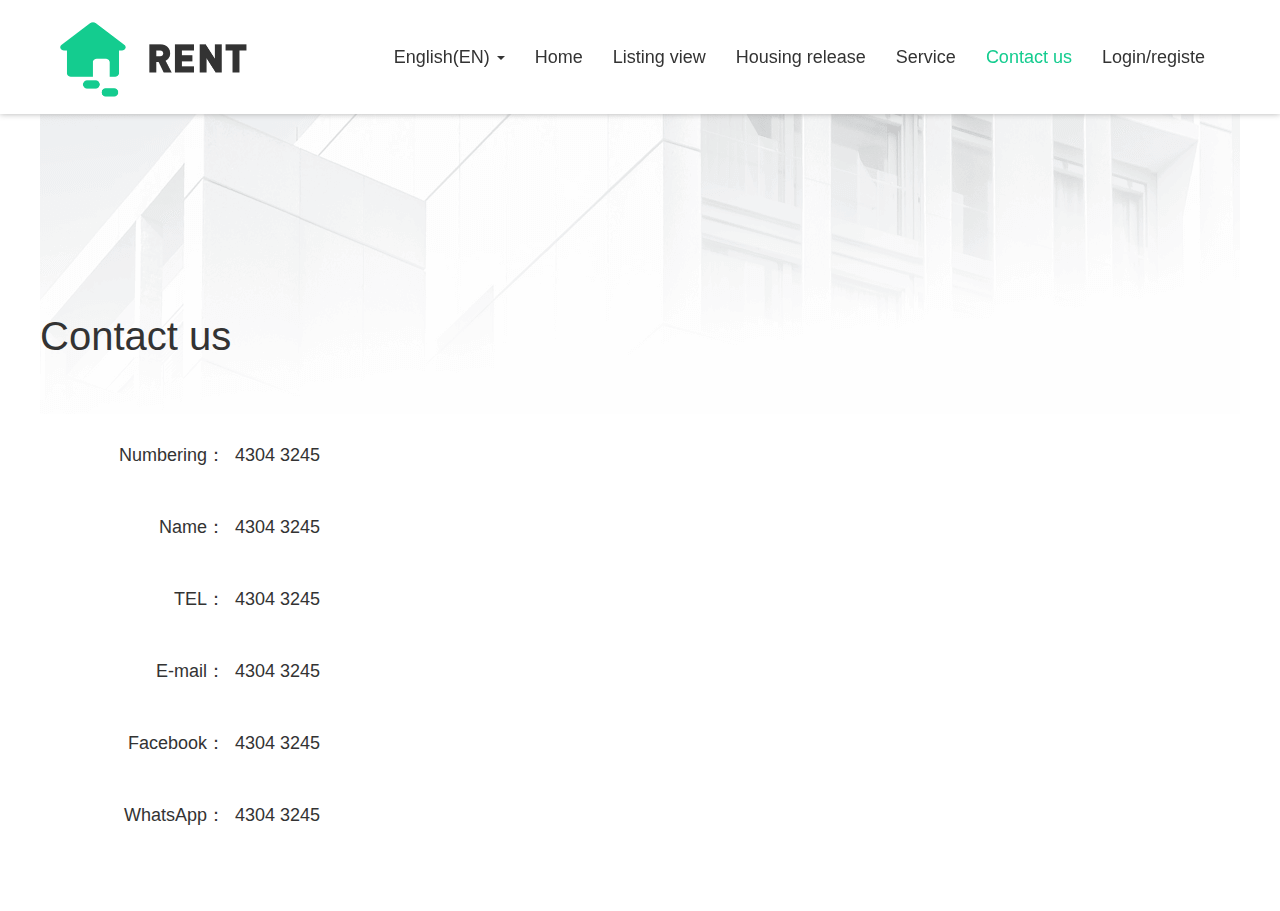
==== commit 3bb6ada7: "add" ====
--- a/contactus.html
+++ b/contactus.html
@@ -4,14 +4,16 @@
     <meta charset="utf-8">
     <meta http-equiv="X-UA-Compatible" content="IE=edge">
     <meta name="viewport" content="width=device-width, initial-scale=1">
+    <link rel="stylesheet" href="js/bootstrap-3.3.7-dist/css/bootstrap.min.css">
     <link rel="stylesheet" href="js/layui/css/layui.css" >
     <link rel="stylesheet" href="css/swiper.min.css" >
     <link rel="stylesheet" href="css/common.css">
+    <link rel="stylesheet" href="css/kefu_default.css">
 </head>
 <body>
 <div id="header" class="df ai-c just-c-bet shadow">
     <img src="img/common/head.png" class="icon" alt="">
-    <ul class="nav-pills df ai-c fs_18">
+    <ul class="nav df ai-c fs_18">
         <li role="presentation" class="dropdown">
             <a href="javascript:;" class="dropdown-toggle">
                 <span>English(EN)</span>
@@ -50,6 +52,8 @@
 
 <script src="js/jquery.min.js"></script>
 <script src="js/layui/layui.all.js"></script>
+<script src="js/bootstrap-3.3.7-dist/js/bootstrap.min.js"></script>
+<script src="js/kefu.js"></script>
 <script src="js/main.js"></script>
 </body>
 </html>--- a/css/common.css
+++ b/css/common.css
@@ -29,6 +29,7 @@
 .txt_r{text-align:right;}
 .txt_c{text-align:center;}
 .no_w{white-space:nowrap;}
+.ws-pl{white-space:pre-line;}
 
 .mt_10{margin-top:10px;}
 .mt_20{margin-top:20px;}
@@ -74,11 +75,11 @@
 
 #header{box-sizing:border-box; position:fixed; top:0; width:100%; height:114px; padding:0 60px; background:#ffffff; z-index:99;}
 #header .icon{width:188px; height:80px;}
-#header .nav-pills>li{position:relative;}
-#header .nav-pills>li>a{display:block; position:relative; padding:10px 15px;}
-#header .nav-pills>li.active>a,
-#header .nav-pills>li.active>a:focus,
-#header .nav-pills>li.active>a:hover{color:#14CC8F;}
+#header .nav>li{position:relative;}
+#header .nav>li>a{display:block; position:relative; padding:10px 15px;}
+#header .nav>li.active>a,
+#header .nav>li.active>a:focus,
+#header .nav>li.active>a:hover{color:#14CC8F;}
 #header .userinfo{display:none;}
 #header .userinfo a{color:#666666;}
 
@@ -132,6 +133,7 @@
 .block-3 .bg-img{position:absolute; width:100%; height:100%; top:0; left:0;}
 .block-3>*{position:relative;}
 .block-3 .carousel{width:940px; height:240px;}
+.block-3 .carousel .item{overflow-y:auto;}
 .block-3 .controls{height:130px;}
 .block-3 .button{box-sizing:border-box; padding:0 20px; height:50px; border:1px solid #ffffff; border-radius:26px; background-color:transparent; color:#ffffff;}
 
--- a/css/kefu_default.css
+++ b/css/kefu_default.css
@@ -0,0 +1,602 @@
+:root {
+    --white: #fff;
+    --black: #000;
+    --bg: #f8f8f8;
+    --grey1: #999;
+    --dark: #1a1a1a;
+    --light: #f4f4f4;
+    --wrapper: 100%;
+    --blue: #00b0ff;
+    --grey2: #d2d2d2;
+}
+
+.KeFu .kefu_button {
+    position: fixed;
+    top: 80%;
+    right: 20px;
+    width: 50px;
+    height: 50px;
+    display: block;
+    z-index: 1000;
+    background: url('../img/buoy/1.png') no-repeat;
+    background-size: 100% 100%;
+    animation: pulse 2s infinite;
+    border-radius: 50%;
+    cursor: pointer;
+}
+.KeFu .popover{
+    position: fixed;
+    word-break: break-all;
+}
+
+.KeFu .modal-content .modal-header .modal-title #csr_status {
+    font-size: 12px;
+}
+
+.KeFu .modal-body {
+    width: 100%;
+    display: flex;
+    height: 665px;
+    box-sizing: border-box;
+    background-color: var(--white);
+}
+
+.KeFu .modal-body .announcement {
+    border: none;
+    margin-bottom: 0;
+    border-radius: 0;
+    height: 48px;
+    overflow: hidden;
+    text-overflow: ellipsis;
+    white-space: nowrap; /*不允许换行*/
+    background-color: #fcf8e3;
+    border-color: #faf3cd;
+    color: #c09853;
+}
+
+.KeFu .modal-body .announcement i {
+    padding-right: 4px;
+}
+
+.KeFu .modal-body .kefu-left {
+    flex: 6;
+    height: 100%;
+    border: 1px solid var(--light);
+    word-wrap: break-word;
+    word-break: break-all;
+    overflow: hidden;
+}
+
+.KeFu .modal-body .kefu-right {
+    flex: 2;
+    height: 100%;
+    border: 1px solid var(--light);
+    border-left: none;
+    word-wrap: break-word;
+    overflow: hidden;
+}
+
+#kefu_error {
+    font-family: 'Source Sans Pro', sans-serif;
+    margin-left: 10px;
+    color: #e64340;
+}
+
+.KeFu .modal-body .kefu-left .chat .status {
+    position: relative;
+    float: right;
+    width: 100%;
+    /*margin: 20px 0;*/
+    margin-bottom: 10px;
+    text-align: center;
+}
+
+.KeFu .modal-body .kefu-left .chat .status span {
+    font-size: 12px;
+    display: inline-block;
+    background: #ccc;
+    color: #fff;
+    border-radius: 5px;
+    padding: 3px 10px;
+    line-height: 12px;
+}
+
+.KeFu .modal-body .kefu-left .chat {
+    display: flex;
+    position: relative;
+    box-sizing: border-box;
+    overflow: hidden;
+    padding: 0;
+    height: calc(100% - 158px);
+    justify-content: flex-end;
+    flex-direction: column;
+}
+
+.KeFu .modal-body .kefu-left .chat_scroll {
+    overflow-y: auto;
+    overflow-x: hidden;
+    padding: 20px;
+    box-sizing: border-box;
+}
+
+.KeFu .modal-body .kefu-left .chat_scroll::-webkit-scrollbar, .search_users::-webkit-scrollbar {
+    width: 4px;
+}
+
+.KeFu .modal-body .kefu-left .chat_scroll::-webkit-scrollbar-track, .search_users::-webkit-scrollbar-track {
+    background-color: #fff;
+    -webkit-border-radius: 2em;
+    -moz-border-radius: 2em;
+    border-radius: 2em;
+}
+
+.KeFu .modal-body .kefu-left .chat_scroll::-webkit-scrollbar-thumb {
+    background-color: #e6e6e6;
+    -webkit-border-radius: 2em;
+    -moz-border-radius: 2em;
+    border-radius: 2em;
+}
+
+.KeFu .modal-body .kefu-left .chat_scroll .bubble img{
+    max-height: 200px !important;
+    width: auto !important;
+    vertical-align: bottom;
+}
+
+.popover .popover-content .emoji {
+    height: 30px;
+    width: 30px;
+}
+
+.KeFu .modal-body .kefu_emoji {
+    position: relative;
+}
+
+#kefu_emoji {
+    position: absolute;
+    bottom: 0px;
+    padding: 8px;
+    border: 1px solid var(--light);
+    width: 70%;
+    background-color: #eceff1;
+    display: none;
+    border-radius: 5px;
+    background: #fff;
+    z-index: 1070;
+    cursor: pointer;
+}
+
+#kefu_emoji img {
+    height: 48px;
+    width: 48px;
+    padding: 4px;
+}
+
+#kefu_emoji img:hover {
+    border: 1px solid #f2f2f2;
+}
+
+.KeFu .modal-body .kefu-left .write {
+    height: 100px;
+    padding: 8px;
+    display: block;
+    margin: 0 auto;
+    padding-left: 8px;
+    border-top: 1px solid var(--light);
+    box-sizing: border-box;
+}
+
+.KeFu .modal-body .kefu-left .chat .bubble {
+    font-size: 16px;
+    position: relative;
+    display: inline-block;
+    clear: both;
+    margin-bottom: 8px;
+    padding: 13px 14px;
+    vertical-align: top;
+    border-radius: 5px;
+}
+
+.KeFu .modal-body .kefu-left .chat .bubble:before {
+    position: absolute;
+    top: 19px;
+    display: block;
+    width: 8px;
+    height: 6px;
+    content: '\00a0';
+    -webkit-transform: rotate(29deg) skew(-35deg);
+    transform: rotate(29deg) skew(-35deg);
+}
+
+.KeFu .modal-body .kefu-left .chat .bubble .emoji {
+    width: 40px;
+    height: 40px;
+}
+
+.KeFu .modal-body .kefu-left .chat .bubble.me {
+    float: right;
+    color: var(--white);
+    background-color: var(--blue);
+    align-self: flex-end;
+}
+
+.KeFu .modal-body .kefu-left .chat .bubble.me:before {
+    right: -3px;
+    background-color: var(--blue);
+}
+
+.KeFu .modal-body .kefu-left .chat .bubble.you {
+    float: left;
+    color: var(--dark);
+    background-color: #eceff1;
+    align-self: flex-start;
+}
+
+.KeFu .modal-body .kefu-left .chat .bubble.you:before {
+    left: -3px;
+    background-color: #eceff1;
+}
+
+.KeFu .modal-body .kefu-left .write .write_top {
+    padding-bottom: 8px;
+}
+
+.KeFu .modal-body .kefu-left .write .smiley {
+    display: inline-block;
+    width: 20px;
+    height: 20px;
+    content: '';
+    background: url('../img/smiley.png') no-repeat center;
+    vertical-align: middle;
+    cursor: pointer;
+}
+
+.KeFu .modal-body .kefu-left .write .select_file {
+    display: inline-block;
+    width: 20px;
+    height: 20px;
+    margin-left: 10px;
+    vertical-align: middle;
+    position: relative;
+    cursor: pointer;
+}
+
+.KeFu .modal-body .kefu-left .write #chatfile {
+    filter: alpha(opacity=0);
+    opacity: 0;
+    width: 20px;
+    height: 20px;
+    display: inline-block;
+    position: absolute;
+    z-index: 2;
+    text-indent: -9999px;
+}
+
+.KeFu .modal-body .kefu-left .write .attach {
+    display: inline-block;
+    position: absolute;
+    width: 20px;
+    height: 20px;
+    content: '';
+    background: url('../img/attachment.png') no-repeat center;
+    vertical-align: middle;
+    z-index: 1;
+}
+
+.KeFu .modal-body .kefu-left .write #send_tis {
+    display: inline-block;
+    height: 20px;
+    font-size: 14px;
+    line-height: 20px;
+    margin-left: 10px;
+    vertical-align: middle;
+    color: #999;
+}
+
+.KeFu .modal-body .kefu-left .write pre {
+    font-size: 16px;
+    float: left;
+    width: 100%;
+    height: 60px;
+    overflow-y: auto;
+    overflow-x: hidden;
+    margin: 0;
+    padding: 0;
+    border: 0;
+    padding-left: 2px;
+    white-space: pre-wrap;
+    word-break: normal;
+    color: var(--dark);
+    outline: none;
+    background-color: #fff;
+    font-family: 'Source Sans Pro', sans-serif;
+    font-weight: 400;
+}
+
+.KeFu .modal-body .kefu-left .write #kefu_message .emoji {
+    height: 20px;
+    width: 20px;
+}
+.KeFu .modal-body .kefu-left .write #kefu_message .record {
+    max-height: 60px;
+}
+
+#kefu_chat_slide_f {
+    display: none;
+    margin: 0 auto;
+    padding: 5px;
+}
+
+#kefu_chat_slide .carousel-indicators li {
+    margin-right: 4px !important;
+}
+
+.chat_introduces {
+    width: 90%;
+    display: block;
+    margin: 10px auto;
+}
+
+/*邀请框*/
+
+.kefu_invite_box {
+    width: 400px;
+    height: 200px;
+    position: fixed;
+    top: calc(50% - 100px);
+    left: calc(50% - 200px);
+    border-radius: 5px;
+    z-index: 1200;
+    box-shadow: 0 0 10px rgba(135, 137, 138, 0.27);
+}
+
+.kefu_invite_box .invite_box_close {
+    color: var(--grey1);
+    font-size: 30px;
+    position: absolute;
+    line-height: 30px;
+    right: 10px;
+    cursor: pointer;
+}
+
+.kefu_invite_box .invite_box_close:hover {
+    color: #222;
+}
+
+.kefu_invite_box .bottom_button {
+    position: absolute;
+    bottom: 13px;
+    right: 10px;
+    display: flex;
+}
+
+.kefu_invite_box .bottom_button div {
+    border: 1px solid var(--white);
+    padding: 3px 10px;
+    border-radius: 2px;
+    font-size: 12px;
+    line-height: 20px;
+}
+
+.kefu_invite_box .bottom_button .later {
+    color: var(--white);
+    background: var(--blue);
+    border-color: var(--blue);
+    margin-right: 10px;
+    cursor: pointer;
+}
+
+.kefu_invite_box .bottom_button .consulting {
+    color: var(--blue);
+    background: var(--white);
+    cursor: pointer;
+}
+
+@media screen and (max-width: 1000px) {
+    .KeFu .modal-body .kefu-left {
+        flex: 6;
+        border: 1px solid var(--light);
+        word-wrap: break-word;
+        overflow: hidden;
+    }
+
+    .KeFu .modal-body .kefu-right {
+        display: none;
+    }
+
+    .kefu_invite_box {
+        width: 300px;
+        height: 150px;
+        top: calc(50% - 75px);
+        left: calc(50% - 150px);
+    }
+}
+
+/*抖动动画-代码来源于:shake.css*/
+@keyframes shake-horizontal {
+    2% {
+        transform: translate(-6px, 0) rotate(0);
+    }
+    4% {
+        transform: translate(9px, 0) rotate(0);
+    }
+    6% {
+        transform: translate(-6px, 0) rotate(0);
+    }
+    8% {
+        transform: translate(-2px, 0) rotate(0);
+    }
+    10% {
+        transform: translate(8px, 0) rotate(0);
+    }
+    12% {
+        transform: translate(-6px, 0) rotate(0);
+    }
+    14% {
+        transform: translate(0px, 0) rotate(0);
+    }
+    16% {
+        transform: translate(-1px, 0) rotate(0);
+    }
+    18% {
+        transform: translate(9px, 0) rotate(0);
+    }
+    20% {
+        transform: translate(-4px, 0) rotate(0);
+    }
+    22% {
+        transform: translate(-6px, 0) rotate(0);
+    }
+    24% {
+        transform: translate(-5px, 0) rotate(0);
+    }
+    26% {
+        transform: translate(-9px, 0) rotate(0);
+    }
+    28% {
+        transform: translate(-4px, 0) rotate(0);
+    }
+    30% {
+        transform: translate(2px, 0) rotate(0);
+    }
+    32% {
+        transform: translate(0px, 0) rotate(0);
+    }
+    34% {
+        transform: translate(0px, 0) rotate(0);
+    }
+    36% {
+        transform: translate(1px, 0) rotate(0);
+    }
+    38% {
+        transform: translate(-1px, 0) rotate(0);
+    }
+    40% {
+        transform: translate(0px, 0) rotate(0);
+    }
+    42% {
+        transform: translate(1px, 0) rotate(0);
+    }
+    44% {
+        transform: translate(-8px, 0) rotate(0);
+    }
+    46% {
+        transform: translate(-8px, 0) rotate(0);
+    }
+    48% {
+        transform: translate(8px, 0) rotate(0);
+    }
+    50% {
+        transform: translate(3px, 0) rotate(0);
+    }
+    52% {
+        transform: translate(-4px, 0) rotate(0);
+    }
+    54% {
+        transform: translate(3px, 0) rotate(0);
+    }
+    56% {
+        transform: translate(-8px, 0) rotate(0);
+    }
+    58% {
+        transform: translate(0px, 0) rotate(0);
+    }
+    60% {
+        transform: translate(-9px, 0) rotate(0);
+    }
+    62% {
+        transform: translate(-4px, 0) rotate(0);
+    }
+    64% {
+        transform: translate(2px, 0) rotate(0);
+    }
+    66% {
+        transform: translate(1px, 0) rotate(0);
+    }
+    68% {
+        transform: translate(-7px, 0) rotate(0);
+    }
+    70% {
+        transform: translate(-8px, 0) rotate(0);
+    }
+    72% {
+        transform: translate(5px, 0) rotate(0);
+    }
+    74% {
+        transform: translate(-7px, 0) rotate(0);
+    }
+    76% {
+        transform: translate(6px, 0) rotate(0);
+    }
+    78% {
+        transform: translate(-6px, 0) rotate(0);
+    }
+    80% {
+        transform: translate(4px, 0) rotate(0);
+    }
+    82% {
+        transform: translate(-8px, 0) rotate(0);
+    }
+    84% {
+        transform: translate(-3px, 0) rotate(0);
+    }
+    86% {
+        transform: translate(2px, 0) rotate(0);
+    }
+    88% {
+        transform: translate(-1px, 0) rotate(0);
+    }
+    90% {
+        transform: translate(1px, 0) rotate(0);
+    }
+    92% {
+        transform: translate(-5px, 0) rotate(0);
+    }
+    94% {
+        transform: translate(-8px, 0) rotate(0);
+    }
+    96% {
+        transform: translate(0px, 0) rotate(0);
+    }
+    98% {
+        transform: translate(-8px, 0) rotate(0);
+    }
+    0%, 100% {
+        transform: translate(0, 0) rotate(0);
+    }
+}
+
+.kefu-shake-horizontal {
+    transform-origin: center center;
+    animation-name: shake-horizontal;
+    animation-duration: 100ms;
+    animation-timing-function: ease-in-out;
+    animation-iteration-count: 4;
+}
+
+@-webkit-keyframes pulse {
+    0% {
+        -webkit-box-shadow: 0 0 0 0 rgba(13, 130, 255, 0.4);
+    }
+    70% {
+        -webkit-box-shadow: 0 0 0 10px rgba(13, 130, 255, 0);
+    }
+    100% {
+        -webkit-box-shadow: 0 0 0 0 rgba(13, 130, 255, 0);
+    }
+}
+
+@keyframes pulse {
+    0% {
+        -moz-box-shadow: 0 0 0 0 rgba(13, 130, 255, 0.4);
+        box-shadow: 0 0 0 0 rgba(13, 130, 255, 0.4);
+    }
+    70% {
+        -moz-box-shadow: 0 0 0 10px rgba(13, 130, 255, 0);
+        box-shadow: 0 0 0 10px rgba(13, 130, 255, 0);
+    }
+    100% {
+        -moz-box-shadow: 0 0 0 0 rgba(13, 130, 255, 0);
+        box-shadow: 0 0 0 0 rgba(13, 130, 255, 0);
+    }
+}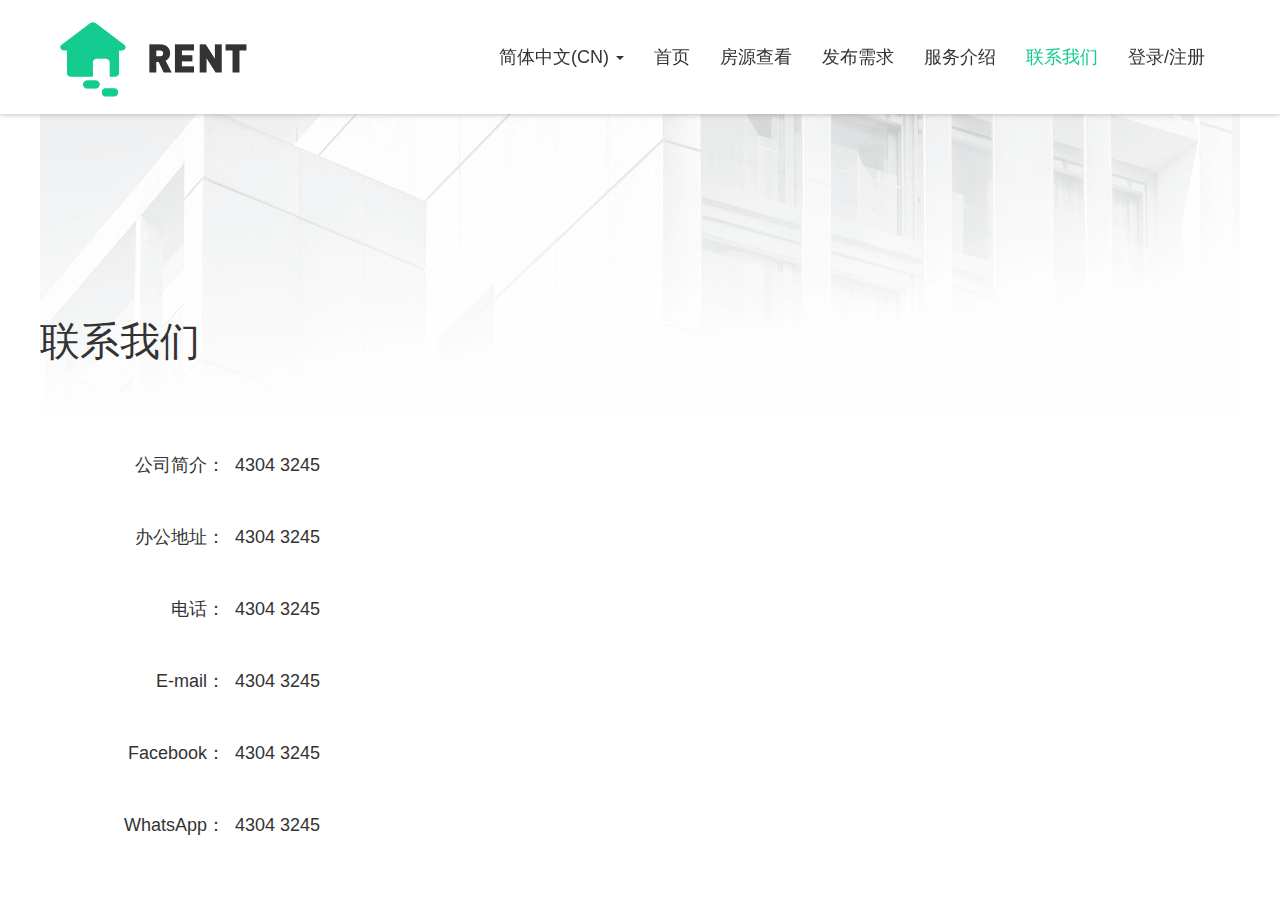
==== commit 6dc7c40b: "edit" ====
--- a/contactus.html
+++ b/contactus.html
@@ -16,7 +16,7 @@
     <ul class="nav df ai-c fs_18">
         <li role="presentation" class="dropdown">
             <a href="javascript:;" class="dropdown-toggle">
-                <span>English(EN)</span>
+                <span class="sellang">English(EN)</span>
                 <span class="caret"></span>
             </a>
             <ul class="change-lang dropdown-menu">
@@ -24,24 +24,33 @@
                 <li><a class="item" data-id="cn" href="javascript:;">简体中文(CN)</a></li>
             </ul>
         </li>
-        <li role="presentation"><a href="index.html">Home</a></li>
-        <li role="presentation"><a href="list.html">Listing view</a></li>
-        <li role="presentation"><a href="formpage.html">Housing release</a></li>
-        <li role="presentation"><a href="service.html">Service</a></li>
-        <li class="active" role="presentation"><a href="contactus.html">Contact us</a></li>
-        <li role="presentation" class="showlogin"><a class="menu-login" href="javascript:;">Login/registe</a></li>
+        <li role="presentation"><a href="index.html"><span class="lang lang-cn">首页</span><span class="lang lang-en">Home</span></a></li>
+        <li role="presentation"><a href="list.html"><span class="lang lang-cn">房源查看</span><span class="lang lang-en">Listing view</span></a></li>
+        <li role="presentation"><a class="islogin" href="formpage.html"><span class="lang lang-cn">发布需求</span><span class="lang lang-en">Housing release</span></a></li>
+        <li role="presentation"><a href="service.html"><span class="lang lang-cn">服务介绍</span><span class="lang lang-en">Service</span></a></li>
+        <li class="active" role="presentation"><a href="contactus.html"><span class="lang lang-cn">联系我们</span><span class="lang lang-en">Contact us</span></a></li>
+        <li role="presentation" class="showlogin"><a class="menu-login" href="javascript:;"><span class="lang lang-cn">登录/注册</span><span class="lang lang-en">Login/registe</span></a></li>
         <li role="presentation" class="userinfo"><a href="javascript:;"></a></li>
     </ul>
 </div>
 <div class="main">
     <div class="cont top-img-cont c_33">
         <img src="./img/common/top-bg.png" class="bg-img" alt="" />
-        <div class="fs_40">Contact us</div>
+        <div class="fs_40"><span class="lang lang-cn">联系我们</span><span class="lang lang-en">Contact us</span></div>
         <div class="mt_60">
             <table class="contactus-table fs_18 c_33">
-                <tr><td class="txt_r">Numbering：</td><td>4304 3245</td></tr>
-                <tr><td class="txt_r">Name：</td><td>4304 3245</td></tr>
-                <tr><td class="txt_r">TEL：</td><td>4304 3245</td></tr>
+                <tr>
+                    <td class="txt_r"><span class="lang lang-cn">公司简介：</span><span class="lang lang-en">brief introduction：</span></td>
+                    <td>4304 3245</td>
+                </tr>
+                <tr>
+                    <td class="txt_r"><span class="lang lang-cn">办公地址：</span><span class="lang lang-en">address：</span></td>
+                    <td>4304 3245</td>
+                </tr>
+                <tr>
+                    <td class="txt_r"><span class="lang lang-cn">电话：</span><span class="lang lang-en">TEL：</span></td>
+                    <td>4304 3245</td>
+                </tr>
                 <tr><td class="txt_r">E-mail：</td><td>4304 3245</td></tr>
                 <tr><td class="txt_r">Facebook：</td><td>4304 3245</td></tr>
                 <tr><td class="txt_r">WhatsApp：</td><td>4304 3245</td></tr>
--- a/css/common.css
+++ b/css/common.css
@@ -6,6 +6,8 @@
 a{color:inherit;}
 *:focus{outline:none;}
 
+.lang{display:none;}
+.lang:first-child{display:inline;}
 .df{display:flex; flex-direction:row;}
 .df-r{flex-direction: row;}
 .df-c{flex-direction: column;}
--- a/css/kefu_default.css
+++ b/css/kefu_default.css
@@ -18,7 +18,7 @@
     height: 50px;
     display: block;
     z-index: 1000;
-    background: url('../img/buoy/1.png') no-repeat;
+    background: url('../img/common/1.png') no-repeat;
     background-size: 100% 100%;
     animation: pulse 2s infinite;
     border-radius: 50%;
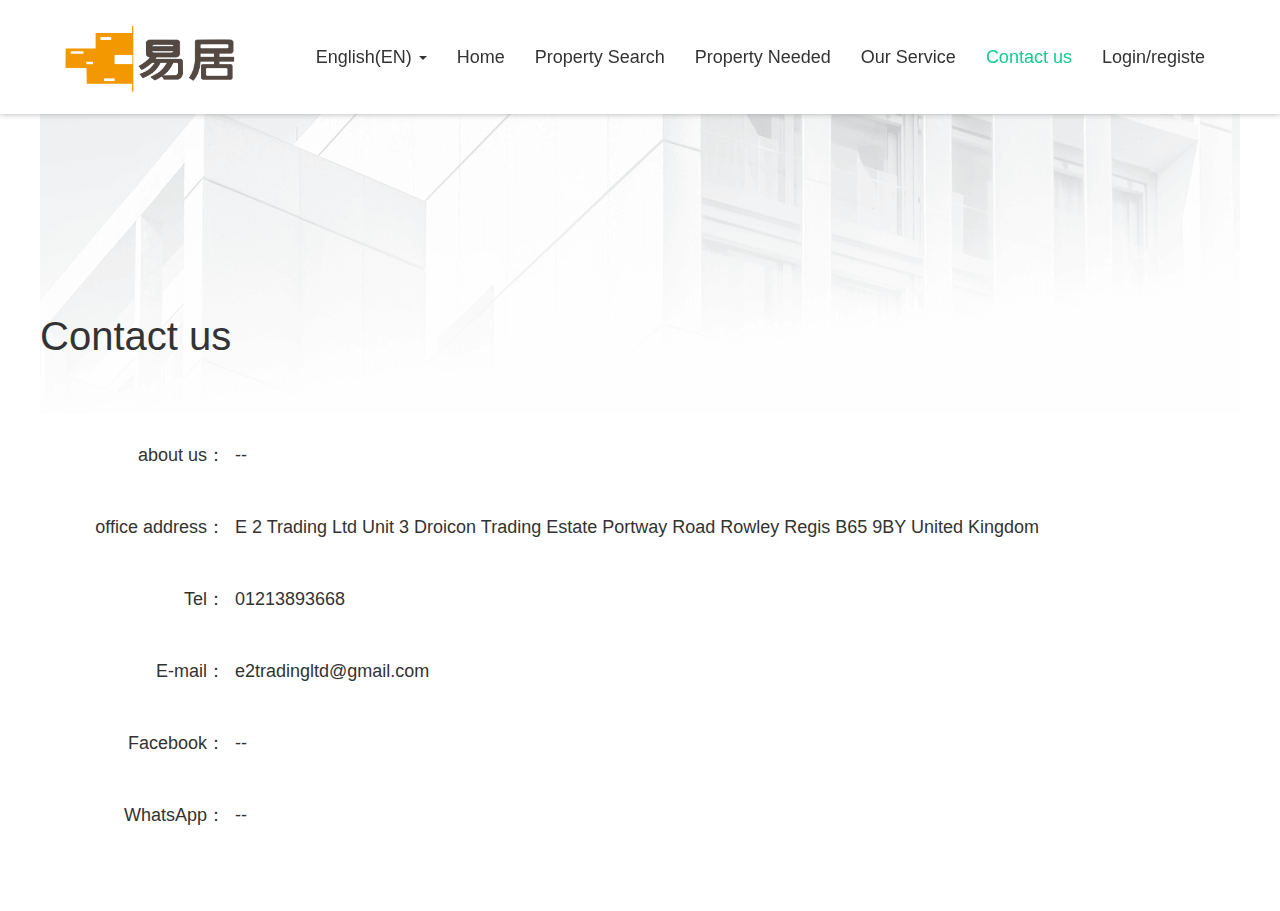
==== commit a78037eb: "edit" ====
--- a/contactus.html
+++ b/contactus.html
@@ -25,9 +25,9 @@
             </ul>
         </li>
         <li role="presentation"><a href="index.html"><span class="lang lang-cn">首页</span><span class="lang lang-en">Home</span></a></li>
-        <li role="presentation"><a href="list.html"><span class="lang lang-cn">房源查看</span><span class="lang lang-en">Listing view</span></a></li>
-        <li role="presentation"><a class="islogin" href="formpage.html"><span class="lang lang-cn">发布需求</span><span class="lang lang-en">Housing release</span></a></li>
-        <li role="presentation"><a href="service.html"><span class="lang lang-cn">服务介绍</span><span class="lang lang-en">Service</span></a></li>
+        <li role="presentation"><a href="list.html"><span class="lang lang-cn">房源查看</span><span class="lang lang-en">Property Search</span></a></li>
+        <li role="presentation"><a class="islogin" href="formpage.html"><span class="lang lang-cn">发布需求</span><span class="lang lang-en">Property Needed</span></a></li>
+        <li role="presentation"><a href="service.html"><span class="lang lang-cn">服务介绍</span><span class="lang lang-en">Our Service</span></a></li>
         <li class="active" role="presentation"><a href="contactus.html"><span class="lang lang-cn">联系我们</span><span class="lang lang-en">Contact us</span></a></li>
         <li role="presentation" class="showlogin"><a class="menu-login" href="javascript:;"><span class="lang lang-cn">登录/注册</span><span class="lang lang-en">Login/registe</span></a></li>
         <li role="presentation" class="userinfo"><a href="javascript:;"></a></li>
@@ -40,20 +40,25 @@
         <div class="mt_60">
             <table class="contactus-table fs_18 c_33">
                 <tr>
-                    <td class="txt_r"><span class="lang lang-cn">公司简介：</span><span class="lang lang-en">brief introduction：</span></td>
-                    <td>4304 3245</td>
+                    <td class="txt_r"><span class="lang lang-cn">公司简介：</span><span class="lang lang-en">about us：</span></td>
+                    <td>--</td>
                 </tr>
                 <tr>
-                    <td class="txt_r"><span class="lang lang-cn">办公地址：</span><span class="lang lang-en">address：</span></td>
-                    <td>4304 3245</td>
+                    <td class="txt_r"><span class="lang lang-cn">办公地址：</span><span class="lang lang-en">office address：</span></td>
+                    <td>E 2 Trading Ltd 
+                        Unit 3 Droicon Trading Estate 
+                        Portway Road
+                        Rowley Regis
+                        B65 9BY
+                        United Kingdom</td>
                 </tr>
                 <tr>
-                    <td class="txt_r"><span class="lang lang-cn">电话：</span><span class="lang lang-en">TEL：</span></td>
-                    <td>4304 3245</td>
+                    <td class="txt_r"><span class="lang lang-cn">电话：</span><span class="lang lang-en">Tel：</span></td>
+                    <td>01213893668</td>
                 </tr>
-                <tr><td class="txt_r">E-mail：</td><td>4304 3245</td></tr>
-                <tr><td class="txt_r">Facebook：</td><td>4304 3245</td></tr>
-                <tr><td class="txt_r">WhatsApp：</td><td>4304 3245</td></tr>
+                <tr><td class="txt_r">E-mail：</td><td>e2tradingltd@gmail.com</td></tr>
+                <tr><td class="txt_r">Facebook：</td><td>--</td></tr>
+                <tr><td class="txt_r">WhatsApp：</td><td>--</td></tr>
             </table>
         </div>
     </div>
--- a/css/common.css
+++ b/css/common.css
@@ -4,6 +4,7 @@
 textarea:focus{outline:none;}
 button:focus{outline:none;}
 a{color:inherit;}
+a:focus{color:inherit;}
 *:focus{outline:none;}
 
 .lang{display:none;}
@@ -30,6 +31,7 @@
 .fw_1{font-weight:100;}
 .txt_r{text-align:right;}
 .txt_c{text-align:center;}
+.t-indent{text-indent:2em;}
 .no_w{white-space:nowrap;}
 .ws-pl{white-space:pre-line;}
 
@@ -41,6 +43,7 @@
 .mt_60{margin-top:60px;}
 .mt_80{margin-top:80px;}
 .mt_90{margin-top:90px;}
+.ml-20{margin-left:20px;}
 
 .c_style{color:#14CC8F;}
 .c_33{color:#333333;}
@@ -60,6 +63,7 @@
 .fs_48{font-size:48px;}
 .fs_70{font-size:70px;}
 .lh_36{line-height:36px;}
+.lh-2{line-height:2;}
 
 .com-btn{background:#14CC8F; height:36px; padding:0 16px; border:none; border-radius:4px; color:#ffffff;}
 .com-btn.com-btn-bg{padding:0 30px; height:48px; line-height:48px; border-radius:24px;}
@@ -79,9 +83,9 @@
 #header .icon{width:188px; height:80px;}
 #header .nav>li{position:relative;}
 #header .nav>li>a{display:block; position:relative; padding:10px 15px;}
+#header .nav>li>a:hover,
 #header .nav>li.active>a,
-#header .nav>li.active>a:focus,
-#header .nav>li.active>a:hover{color:#14CC8F;}
+#header .nav>li.active>a:focus{color:#14CC8F;}
 #header .userinfo{display:none;}
 #header .userinfo a{color:#666666;}
 
@@ -89,7 +93,8 @@
 #banner .img{display:block; width:100%; height:auto;}
 
 #footer{padding:60px 0; background:#ffffff;}
-#footer .txt{width:470px;}
+#footer .txt{width:640px;}
+#footer .txt li{text-indent:2em;}
 #footer .icon{width:220px; height:90px;}
 #footer a{color:inherit;}
 
@@ -177,10 +182,10 @@
 
 /* other */
 .bot-table{width:100%;}
-.bot-table td{padding:10px 30px; border-right:1px solid #d0d0d0;}
+.bot-table td{padding:10px 30px; border-right:1px solid #d0d0d0; }
 .bot-table td:last-child{border:none;}
 .bot-table .thead td{padding:20px 30px; border-top:1px solid #d0d0d0; border-bottom:1px solid #d0d0d0; font-size:16px;}
-.contactus-table td{width:190px; padding:24px 5px;}
+.contactus-table td{min-width:190px; padding:24px 5px; vertical-align:text-top;}
 
 /* login */
 #loginbox{padding:40px; background:#ffffff;}
